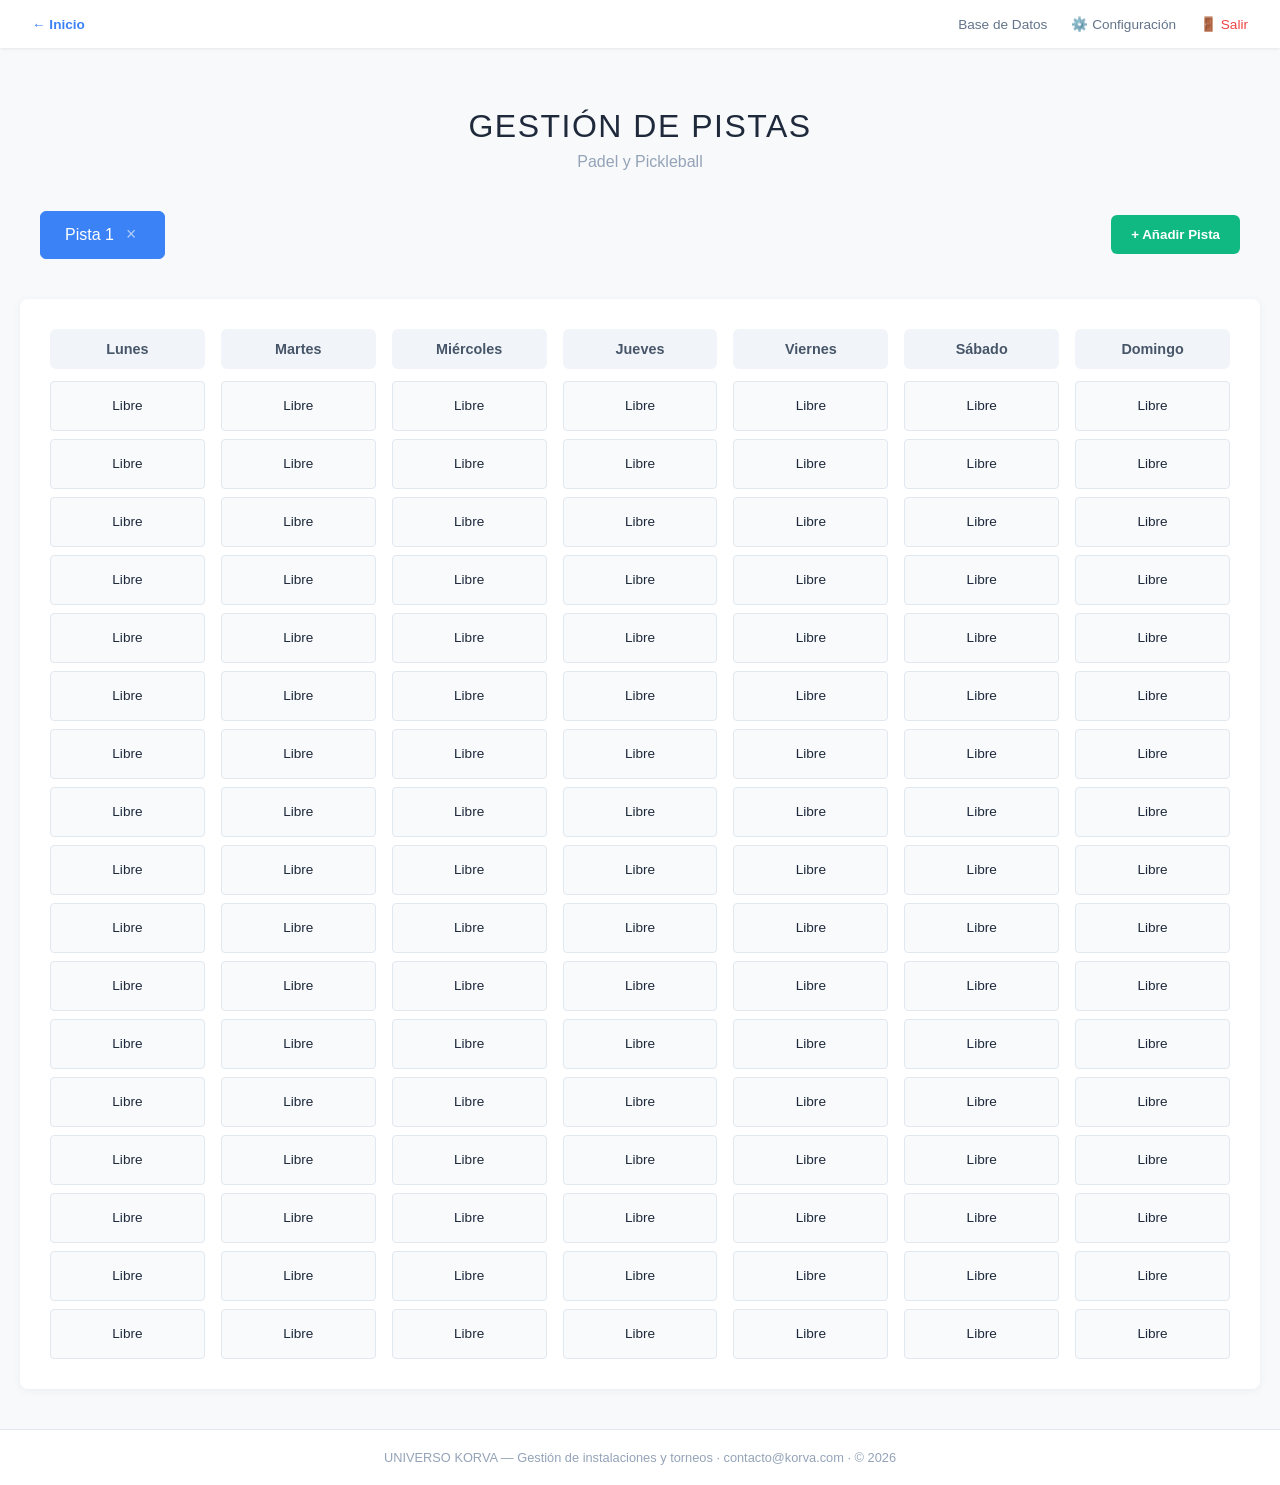
==== pistas.html @ b7908604 "Sistema completo de gestión de pistas con tabs y modales" ====
<!DOCTYPE html>
<html lang="es">
<head>
    <meta charset="UTF-8">
    <meta name="viewport" content="width=device-width, initial-scale=1.0">
    <title>Gestión de Pistas - KORVA</title>
    <link rel="stylesheet" href="style.css">
</head>
<body>

    <!-- NAVBAR COMÚN -->
    <nav class="navbar">
        <div class="nav-left">
            <a href="index.html" class="nav-link home">← Inicio</a>
        </div>
        <div class="nav-right">
            <a href="#" class="nav-link">Base de Datos</a>
            <a href="#" class="nav-link">⚙️ Configuración</a>
            <a href="#" class="nav-link logout">🚪 Salir</a>
        </div>
    </nav>

    <!-- CONTENIDO DE PISTAS -->
    <main class="main-content pistas-page">
        
        <div class="page-header">
            <h1>GESTIÓN DE PISTAS</h1>
            <p>Padel y Pickleball</p>
        </div>

        <!-- TABS DE PISTAS -->
        <div class="tabs-container">
            <div class="tabs-list" id="tabsList">
                <!-- Las tabs se generan dinámicamente -->
            </div>
            <button class="btn-add-court" onclick="openAddCourtModal()">+ Añadir Pista</button>
        </div>

        <!-- CALENDARIO SEMANAL -->
        <div class="weekly-schedule" id="weeklySchedule">
            <!-- Se genera dinámicamente -->
        </div>

    </main>

    <!-- MODAL AÑADIR PISTA -->
    <div class="modal-overlay" id="addCourtModal">
        <div class="modal">
            <h2>Nueva Pista</h2>
            <div class="modal-body">
                <label for="courtName">Nombre de la pista</label>
                <input type="text" id="courtName" placeholder="Ej: Pista Central" autofocus>
            </div>
            <div class="modal-actions">
                <button class="btn btn-secondary" onclick="closeAddCourtModal()">Cancelar</button>
                <button class="btn btn-primary" onclick="createCourt()">Crear</button>
            </div>
        </div>
    </div>

    <!-- MODAL ACTIVIDAD -->
    <div class="modal-overlay" id="activityModal">
        <div class="modal">
            <h2>Asignar Actividad</h2>
            <div class="modal-body">
                <div class="form-group">
                    <label>Día y Hora</label>
                    <p id="activityDateTime" class="info-text"></p>
                </div>
                <div class="form-group">
                    <label>Tipo</label>
                    <select id="activityType">
                        <option value="Partido">Partido</option>
                        <option value="Entrenamiento">Entrenamiento</option>
                        <option value="Clase">Clase</option>
                        <option value="Reservado">Reservado</option>
                    </select>
                </div>
                <div class="form-group">
                    <label>Descripción</label>
                    <input type="text" id="activityDesc" placeholder="Ej: Juan vs María">
                </div>
            </div>
            <div class="modal-actions">
                <button class="btn btn-secondary" onclick="closeActivityModal()">Cancelar</button>
                <button class="btn btn-primary" onclick="saveActivity()">Guardar</button>
            </div>
        </div>
    </div>

    <!-- MODAL CONFIRMAR ELIMINAR -->
    <div class="modal-overlay" id="deleteModal">
        <div class="modal">
            <h2>Eliminar Pista</h2>
            <div class="modal-body">
                <p>¿Estás seguro de que quieres eliminar <strong id="deleteCourtName"></strong>?</p>
                <p class="warning">Esta acción no se puede deshacer.</p>
            </div>
            <div class="modal-actions">
                <button class="btn btn-secondary" onclick="closeDeleteModal()">Cancelar</button>
                <button class="btn btn-danger" onclick="confirmDeleteCourt()">Eliminar</button>
            </div>
        </div>
    </div>

    <!-- FOOTER COMÚN -->
    <footer>
        <p>UNIVERSO KORVA — Gestión de instalaciones y torneos · contacto@korva.com · © 2026</p>
    </footer>

    <script src="script.js"></script>
</body>
</html>
---- style.css ----
* {
    margin: 0;
    padding: 0;
    box-sizing: border-box;
}

body {
    font-family: 'Segoe UI', Tahoma, Geneva, Verdana, sans-serif;
    background-color: #f8f9fa;
    color: #1e293b;
    min-height: 100vh;
    display: flex;
    flex-direction: column;
}

/* NAVBAR */
.navbar {
    background-color: #ffffff;
    padding: 1rem 2rem;
    box-shadow: 0 1px 3px rgba(0,0,0,0.08);
    display: flex;
    justify-content: space-between;
    align-items: center;
    position: sticky;
    top: 0;
    z-index: 100;
}

.nav-left, .nav-right {
    display: flex;
    gap: 24px;
    align-items: center;
}

.nav-link {
    text-decoration: none;
    color: #64748b;
    font-size: 0.85rem;
    font-weight: 500;
    transition: color 0.2s;
}

.nav-link:hover {
    color: #0f172a;
}

.nav-link.home {
    color: #3b82f6;
    font-weight: 600;
}

.nav-link.logout {
    color: #ef4444;
}

.nav-link.logout:hover {
    color: #b91c1c;
}

/* CONTENIDO PRINCIPAL */
.main-content {
    flex: 1;
    padding: 60px 20px 40px;
    max-width: 1400px;
    margin: 0 auto;
    width: 100%;
}

.brand-section {
    text-align: center;
    margin-bottom: 60px;
}

.brand-section h1 {
    font-size: 2.5rem;
    font-weight: 300;
    color: #1e293b;
    letter-spacing: 2px;
    text-transform: uppercase;
}

.brand-section .subtitle {
    color: #94a3b8;
    font-size: 0.95rem;
    margin-top: 8px;
    font-weight: 300;
}

/* TARJETAS */
.cards-container {
    display: flex;
    gap: 24px;
    justify-content: center;
    flex-wrap: wrap;
    max-width: 1200px;
    margin: 0 auto;
}

.card {
    background: white;
    border: 1px solid #e2e8f0;
    border-radius: 4px;
    padding: 40px 30px;
    width: 200px;
    text-align: center;
    cursor: pointer;
    transition: all 0.3s ease;
    display: flex;
    flex-direction: column;
    align-items: center;
    text-decoration: none;
    color: inherit;
}

.card:hover {
    transform: translateY(-4px);
    box-shadow: 0 8px 24px rgba(0,0,0,0.08);
    border-color: #cbd5e1;
}

.card h3 {
    font-size: 1rem;
    font-weight: 600;
    color: #1e293b;
    letter-spacing: 1.5px;
    text-transform: uppercase;
    margin-bottom: 12px;
}

.card-line {
    width: 40px;
    height: 1px;
    background-color: #cbd5e1;
    margin-bottom: 16px;
}

.card.premium .card-line.premium-line {
    background-color: #d97706;
    width: 50px;
    height: 2px;
}

.badge {
    background: #d97706;
    color: white;
    font-size: 0.65rem;
    padding: 3px 8px;
    border-radius: 3px;
    letter-spacing: 0.5px;
    margin-bottom: 12px;
    font-weight: 600;
}

.card-desc {
    font-size: 0.8rem;
    color: #94a3b8;
    font-weight: 300;
    line-height: 1.4;
}

.card.premium {
    border: 1px solid #fcd34d;
    background: #fffbeb;
}

.card.premium h3 {
    color: #92400e;
}

/* FOOTER */
footer {
    text-align: center;
    padding: 20px;
    font-size: 0.8rem;
    color: #94a3b8;
    border-top: 1px solid #e2e8f0;
    background: white;
    margin-top: auto;
}

/* ==================== */
/* PÁGINA DE PISTAS     */
/* ==================== */

.pistas-page .page-header {
    text-align: center;
    margin-bottom: 40px;
}

.pistas-page .page-header h1 {
    font-size: 2rem;
    font-weight: 300;
    letter-spacing: 1.5px;
    color: #1e293b;
}

.pistas-page .page-header p {
    color: #94a3b8;
    margin-top: 8px;
}

/* TABS */
.tabs-container {
    display: flex;
    align-items: center;
    gap: 12px;
    margin-bottom: 40px;
    padding: 0 20px;
    overflow-x: auto;
}

.tabs-list {
    display: flex;
    gap: 8px;
    flex: 1;
}

.tab {
    padding: 12px 24px;
    background: white;
    border: 1px solid #e2e8f0;
    border-radius: 6px;
    cursor: pointer;
    font-weight: 500;
    transition: all 0.2s;
    display: flex;
    align-items: center;
    gap: 8px;
    white-space: nowrap;
}

.tab:hover {
    background: #f1f5f9;
}

.tab.active {
    background: #3b82f6;
    color: white;
    border-color: #3b82f6;
}

.tab-delete {
    opacity: 0.6;
    cursor: pointer;
    font-size: 1.1rem;
    line-height: 1;
    padding: 2px 4px;
    border-radius: 3px;
    transition: all 0.2s;
}

.tab-delete:hover {
    opacity: 1;
    background: rgba(239, 68, 68, 0.2);
}

.tab.active .tab-delete:hover {
    background: rgba(255, 255, 255, 0.3);
}

.btn-add-court {
    padding: 12px 20px;
    background: #10b981;
    color: white;
    border: none;
    border-radius: 6px;
    font-weight: 600;
    cursor: pointer;
    transition: all 0.2s;
    white-space: nowrap;
}

.btn-add-court:hover {
    background: #059669;
    transform: translateY(-2px);
}

/* CALENDARIO SEMANAL */
.weekly-schedule {
    background: white;
    border-radius: 8px;
    padding: 30px;
    box-shadow: 0 2px 8px rgba(0,0,0,0.05);
}

.week-grid {
    display: grid;
    grid-template-columns: repeat(7, 1fr);
    gap: 16px;
}

.day-column {
    display: flex;
    flex-direction: column;
}

.day-header {
    text-align: center;
    padding: 12px;
    background: #f1f5f9;
    border-radius: 6px;
    font-weight: 600;
    color: #475569;
    margin-bottom: 12px;
    font-size: 0.9rem;
}

.time-slots {
    display: flex;
    flex-direction: column;
    gap: 8px;
}

.time-slot {
    padding: 10px;
    background: #f8fafc;
    border: 1px solid #e2e8f0;
    border-radius: 4px;
    cursor: pointer;
    transition: all 0.2s;
    text-align: center;
    min-height: 50px;
    display: flex;
    align-items: center;
    justify-content: center;
    font-size: 0.85rem;
}

.time-slot:hover {
    background: #e0f2fe;
    border-color: #3b82f6;
}

.time-slot.occupied {
    background: #dbeafe;
    border-color: #3b82f6;
    font-weight: 500;
}

.time-slot .time-label {
    font-weight: 600;
    color: #64748b;
    margin-right: 8px;
}

/* MODALES */
.modal-overlay {
    position: fixed;
    top: 0;
    left: 0;
    right: 0;
    bottom: 0;
    background: rgba(0, 0, 0, 0.5);
    display: flex;
    align-items: center;
    justify-content: center;
    z-index: 1000;
    opacity: 0;
    visibility: hidden;
    transition: all 0.3s;
}

.modal-overlay.active {
    opacity: 1;
    visibility: visible;
}

.modal {
    background: white;
    border-radius: 12px;
    padding: 32px;
    width: 90%;
    max-width: 450px;
    box-shadow: 0 20px 60px rgba(0,0,0,0.3);
    transform: scale(0.95);
    transition: transform 0.3s;
}

.modal-overlay.active .modal {
    transform: scale(1);
}

.modal h2 {
    font-size: 1.5rem;
    font-weight: 600;
    margin-bottom: 24px;
    color: #1e293b;
}

.modal-body {
    margin-bottom: 24px;
}

.modal-body label {
    display: block;
    margin-bottom: 8px;
    font-weight: 500;
    color: #475569;
}

.modal-body input,
.modal-body select {
    width: 100%;
    padding: 12px;
    border: 2px solid #e2e8f0;
    border-radius: 6px;
    font-size: 1rem;
    transition: border-color 0.2s;
}

.modal-body input:focus,
.modal-body select:focus {
    outline: none;
    border-color: #3b82f6;
}

.modal-body .info-text {
    background: #f1f5f9;
    padding: 12px;
    border-radius: 6px;
    color: #475569;
    font-weight: 500;
}

.modal-body .form-group {
    margin-bottom: 16px;
}

.modal-body .warning {
    color: #ef4444;
    font-size: 0.9rem;
    margin-top: 12px;
}

.modal-actions {
    display: flex;
    gap: 12px;
    justify-content: flex-end;
}

.btn {
    padding: 12px 24px;
    border: none;
    border-radius: 6px;
    font-size: 1rem;
    font-weight: 600;
    cursor: pointer;
    transition: all 0.2s;
}

.btn-primary {
    background: #3b82f6;
    color: white;
}

.btn-primary:hover {
    background: #2563eb;
}

.btn-secondary {
    background: #e2e8f0;
    color: #475569;
}

.btn-secondary:hover {
    background: #cbd5e1;
}

.btn-danger {
    background: #ef4444;
    color: white;
}

.btn-danger:hover {
    background: #dc2626;
}

/* Responsive */
@media (max-width: 1024px) {
    .week-grid {
        grid-template-columns: repeat(3, 1fr);
    }
}

@media (max-width: 640px) {
    .week-grid {
        grid-template-columns: 1fr;
    }
    
    .tabs-container {
        flex-direction: column;
        align-items: stretch;
    }
    
    .tabs-list {
        overflow-x: auto;
    }
}
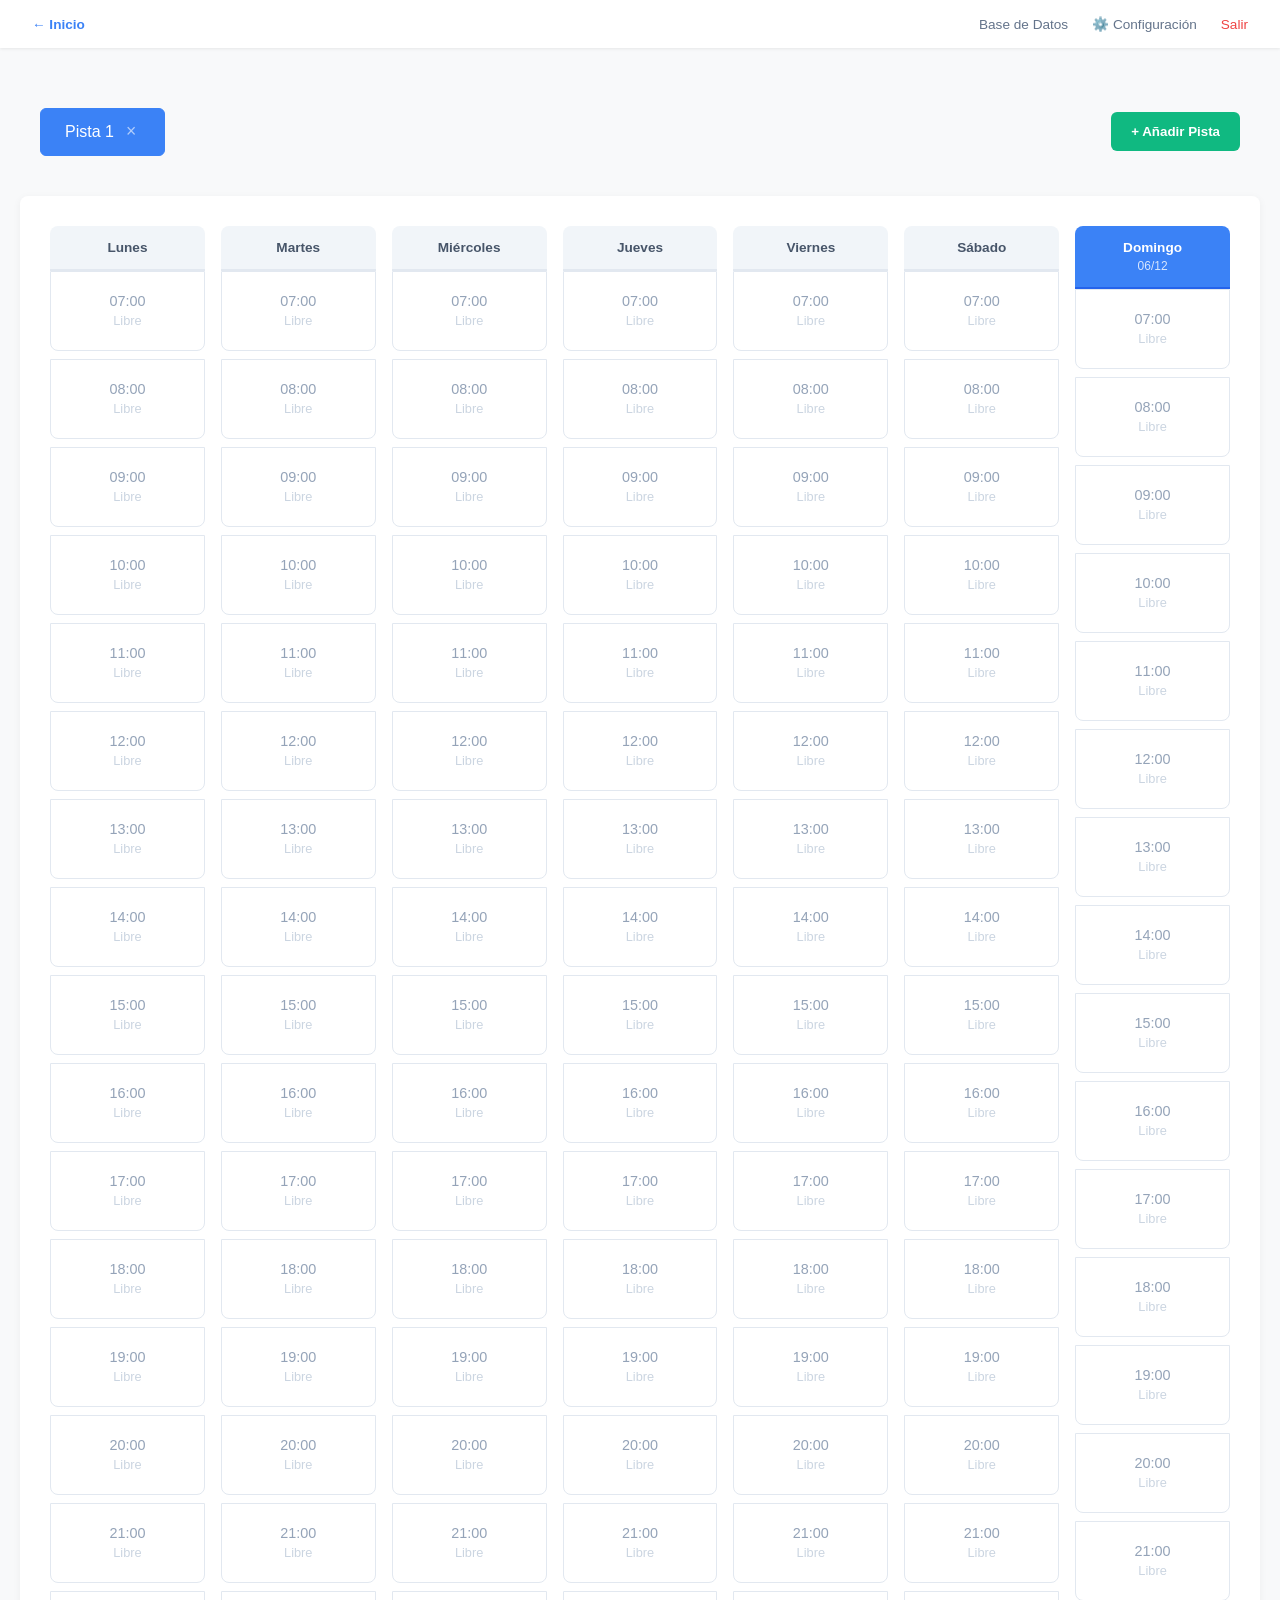
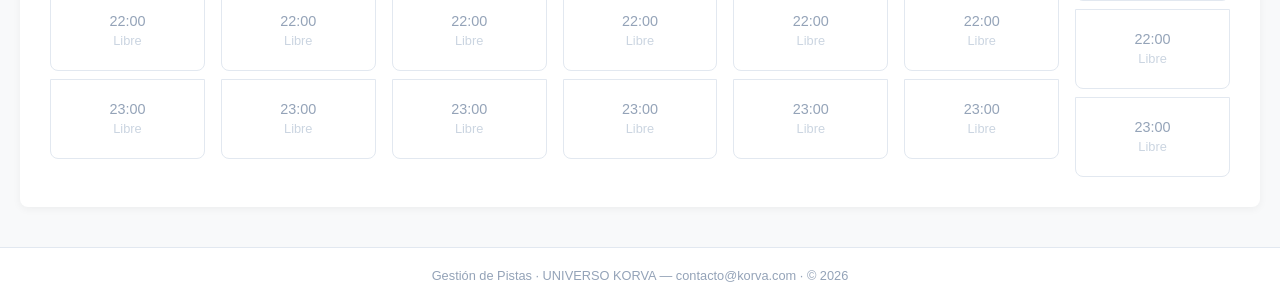
==== commit b5f6d31e: "CSS actualizado con día destacado y tarjetas mejoradas" ====
--- a/pistas.html
+++ b/pistas.html
@@ -16,18 +16,13 @@
         <div class="nav-right">
             <a href="#" class="nav-link">Base de Datos</a>
             <a href="#" class="nav-link">⚙️ Configuración</a>
-            <a href="#" class="nav-link logout">🚪 Salir</a>
+            <a href="#" class="nav-link logout"> Salir</a>
         </div>
     </nav>
 
     <!-- CONTENIDO DE PISTAS -->
     <main class="main-content pistas-page">
         
-        <div class="page-header">
-            <h1>GESTIÓN DE PISTAS</h1>
-            <p>Padel y Pickleball</p>
-        </div>
-
         <!-- TABS DE PISTAS -->
         <div class="tabs-container">
             <div class="tabs-list" id="tabsList">
@@ -64,8 +59,8 @@
             <h2>Asignar Actividad</h2>
             <div class="modal-body">
                 <div class="form-group">
-                    <label>Día y Hora</label>
-                    <p id="activityDateTime" class="info-text"></p>
+                    <label>Hora</label>
+                    <input type="time" id="activityTime" value="07:00">
                 </div>
                 <div class="form-group">
                     <label>Tipo</label>
@@ -74,6 +69,7 @@
                         <option value="Entrenamiento">Entrenamiento</option>
                         <option value="Clase">Clase</option>
                         <option value="Reservado">Reservado</option>
+                        <option value="Mantenimiento">Mantenimiento</option>
                     </select>
                 </div>
                 <div class="form-group">
@@ -83,6 +79,7 @@
             </div>
             <div class="modal-actions">
                 <button class="btn btn-secondary" onclick="closeActivityModal()">Cancelar</button>
+                <button class="btn btn-danger" onclick="clearSlot()" style="margin-right: auto;">Limpiar</button>
                 <button class="btn btn-primary" onclick="saveActivity()">Guardar</button>
             </div>
         </div>
@@ -105,7 +102,7 @@
 
     <!-- FOOTER COMÚN -->
     <footer>
-        <p>UNIVERSO KORVA — Gestión de instalaciones y torneos · contacto@korva.com · © 2026</p>
+        <p>Gestión de Pistas · UNIVERSO KORVA — contacto@korva.com · © 2026</p>
     </footer>
 
     <script src="script.js"></script>
--- a/style.css
+++ b/style.css
@@ -296,13 +296,27 @@
 
 .day-header {
     text-align: center;
-    padding: 12px;
+    padding: 14px;
     background: #f1f5f9;
-    border-radius: 6px;
+    border-radius: 8px 8px 0 0;
     font-weight: 600;
     color: #475569;
-    margin-bottom: 12px;
-    font-size: 0.9rem;
+    font-size: 0.85rem;
+    border-bottom: 2px solid #e2e8f0;
+}
+
+.day-header.today {
+    background: #3b82f6;
+    color: white;
+    border-bottom-color: #2563eb;
+}
+
+.day-header .date {
+    display: block;
+    font-size: 0.75rem;
+    opacity: 0.8;
+    margin-top: 4px;
+    font-weight: 400;
 }
 
 .time-slots {
@@ -312,35 +326,60 @@
 }
 
 .time-slot {
-    padding: 10px;
-    background: #f8fafc;
+    padding: 12px 8px;
+    background: #ffffff;
     border: 1px solid #e2e8f0;
-    border-radius: 4px;
+    border-radius: 0 0 8px 8px;
     cursor: pointer;
     transition: all 0.2s;
     text-align: center;
-    min-height: 50px;
-    display: flex;
+    min-height: 80px;
+    display: flex;
+    flex-direction: column;
     align-items: center;
     justify-content: center;
-    font-size: 0.85rem;
+    gap: 4px;
 }
 
 .time-slot:hover {
-    background: #e0f2fe;
+    background: #f0f9ff;
     border-color: #3b82f6;
+    transform: translateY(-2px);
+    box-shadow: 0 4px 12px rgba(59, 130, 246, 0.15);
 }
 
 .time-slot.occupied {
-    background: #dbeafe;
+    background: #eff6ff;
     border-color: #3b82f6;
-    font-weight: 500;
-}
-
-.time-slot .time-label {
-    font-weight: 600;
+    border-left: 3px solid #3b82f6;
+}
+
+.time-slot .slot-time {
+    font-weight: 700;
+    color: #1e293b;
+    font-size: 0.9rem;
+}
+
+.time-slot .slot-type {
+    font-size: 0.75rem;
+    color: #3b82f6;
+    font-weight: 600;
+    text-transform: uppercase;
+    letter-spacing: 0.5px;
+}
+
+.time-slot .slot-desc {
+    font-size: 0.75rem;
     color: #64748b;
-    margin-right: 8px;
+    max-width: 100%;
+    overflow: hidden;
+    text-overflow: ellipsis;
+    white-space: nowrap;
+}
+
+.time-slot.empty .slot-time {
+    color: #94a3b8;
+    font-weight: 400;
 }
 
 /* MODALES */
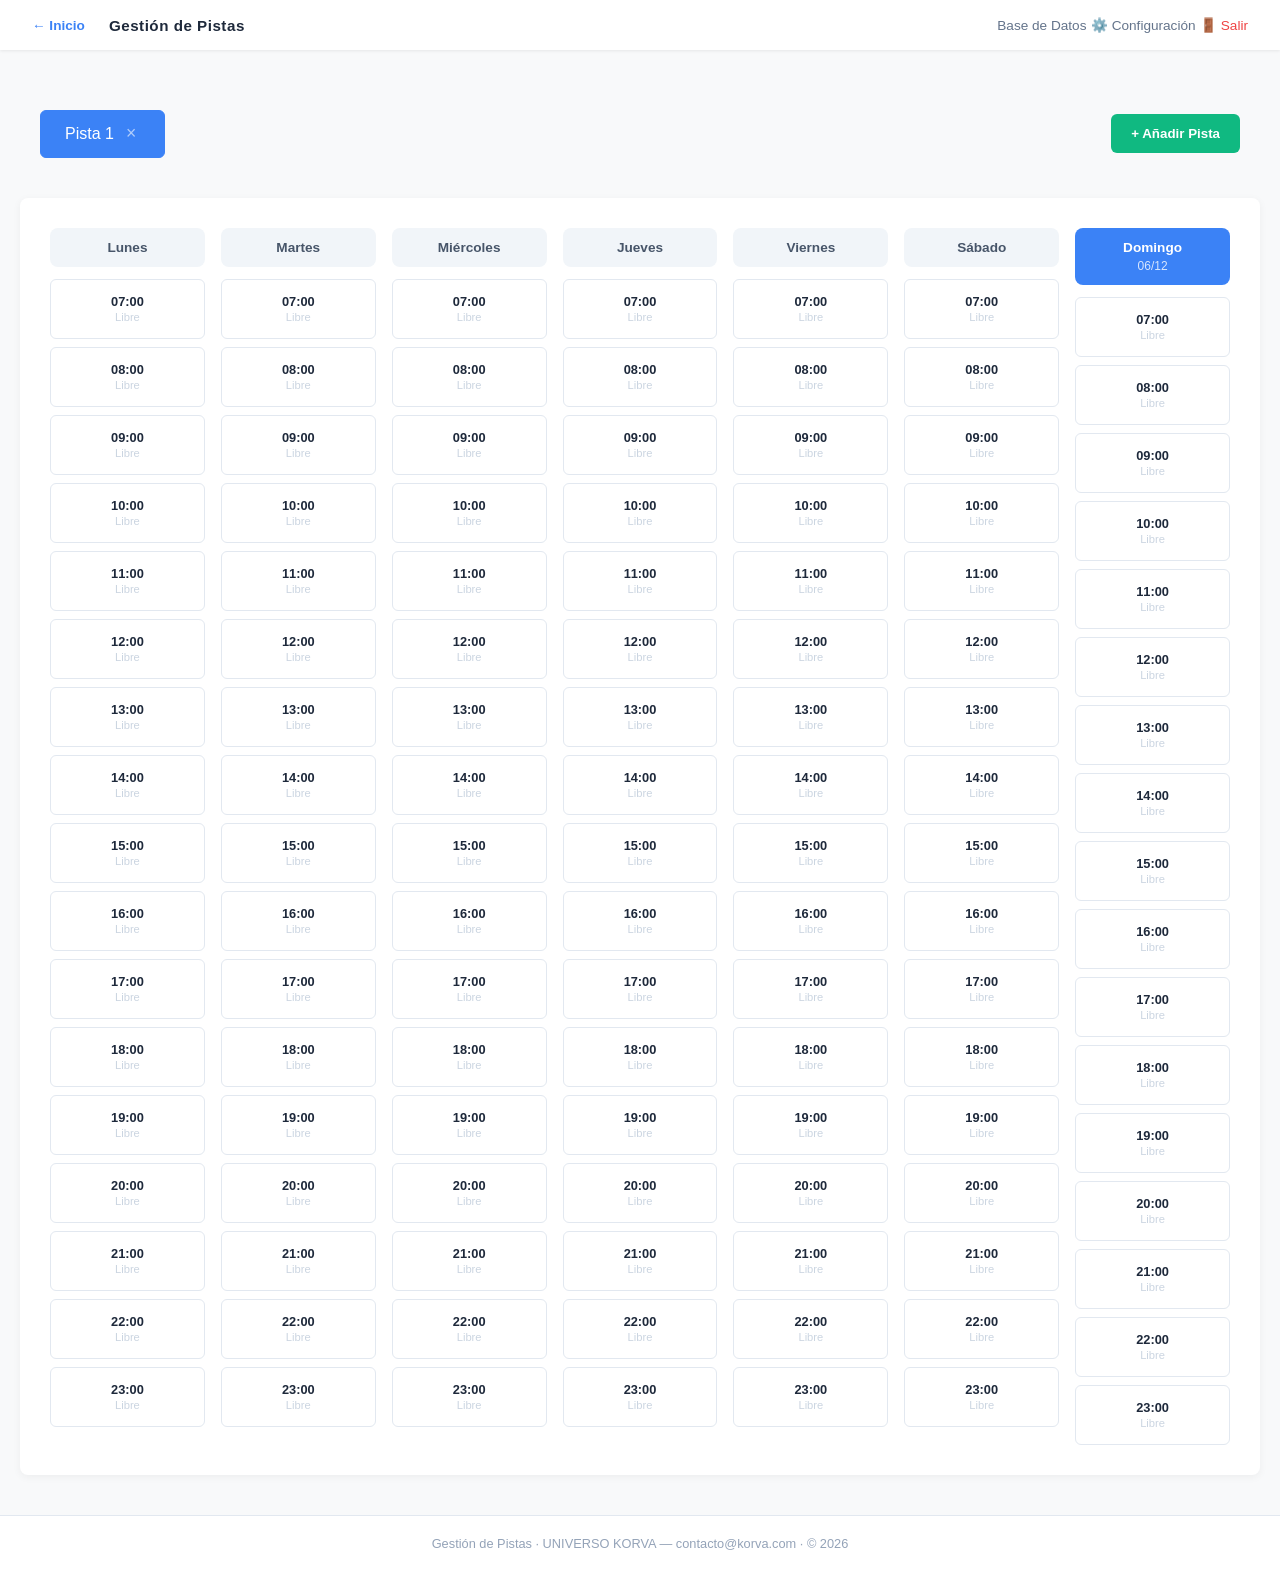
==== commit 10aea7e6: "CSS completo con navbar y tarjetas compactas" ====
--- a/pistas.html
+++ b/pistas.html
@@ -12,11 +12,12 @@
     <nav class="navbar">
         <div class="nav-left">
             <a href="index.html" class="nav-link home">← Inicio</a>
+            <span class="nav-title">Gestión de Pistas</span>
         </div>
         <div class="nav-right">
             <a href="#" class="nav-link">Base de Datos</a>
             <a href="#" class="nav-link">⚙️ Configuración</a>
-            <a href="#" class="nav-link logout"> Salir</a>
+            <a href="#" class="nav-link logout">🚪 Salir</a>
         </div>
     </nav>
 
@@ -25,16 +26,12 @@
         
         <!-- TABS DE PISTAS -->
         <div class="tabs-container">
-            <div class="tabs-list" id="tabsList">
-                <!-- Las tabs se generan dinámicamente -->
-            </div>
+            <div class="tabs-list" id="tabsList"></div>
             <button class="btn-add-court" onclick="openAddCourtModal()">+ Añadir Pista</button>
         </div>
 
         <!-- CALENDARIO SEMANAL -->
-        <div class="weekly-schedule" id="weeklySchedule">
-            <!-- Se genera dinámicamente -->
-        </div>
+        <div class="weekly-schedule" id="weeklySchedule"></div>
 
     </main>
 
@@ -55,12 +52,22 @@
 
     <!-- MODAL ACTIVIDAD -->
     <div class="modal-overlay" id="activityModal">
-        <div class="modal">
+        <div class="modal modal-large">
             <h2>Asignar Actividad</h2>
             <div class="modal-body">
-                <div class="form-group">
-                    <label>Hora</label>
-                    <input type="time" id="activityTime" value="07:00">
+                <div class="form-row">
+                    <div class="form-group">
+                        <label>Día</label>
+                        <input type="text" id="activityDay" readonly>
+                    </div>
+                    <div class="form-group">
+                        <label>Hora Inicio</label>
+                        <input type="time" id="activityTimeStart" value="07:00">
+                    </div>
+                    <div class="form-group">
+                        <label>Hora Fin</label>
+                        <input type="time" id="activityTimeEnd" value="08:00">
+                    </div>
                 </div>
                 <div class="form-group">
                     <label>Tipo</label>
@@ -78,8 +85,8 @@
                 </div>
             </div>
             <div class="modal-actions">
+                <button class="btn btn-danger" onclick="clearSlot()" style="margin-right: auto;">Limpiar</button>
                 <button class="btn btn-secondary" onclick="closeActivityModal()">Cancelar</button>
-                <button class="btn btn-danger" onclick="clearSlot()" style="margin-right: auto;">Limpiar</button>
                 <button class="btn btn-primary" onclick="saveActivity()">Guardar</button>
             </div>
         </div>
--- a/style.css
+++ b/style.css
@@ -26,10 +26,17 @@
     z-index: 100;
 }
 
-.nav-left, .nav-right {
+.nav-left {
     display: flex;
     gap: 24px;
     align-items: center;
+}
+
+.nav-title {
+    font-weight: 600;
+    color: #1e293b;
+    font-size: 0.95rem;
+    letter-spacing: 0.5px;
 }
 
 .nav-link {
@@ -292,23 +299,23 @@
 .day-column {
     display: flex;
     flex-direction: column;
+    position: relative;
 }
 
 .day-header {
     text-align: center;
-    padding: 14px;
+    padding: 12px;
     background: #f1f5f9;
-    border-radius: 8px 8px 0 0;
+    border-radius: 8px;
     font-weight: 600;
     color: #475569;
     font-size: 0.85rem;
-    border-bottom: 2px solid #e2e8f0;
+    margin-bottom: 12px;
 }
 
 .day-header.today {
     background: #3b82f6;
     color: white;
-    border-bottom-color: #2563eb;
 }
 
 .day-header .date {
@@ -326,26 +333,25 @@
 }
 
 .time-slot {
-    padding: 12px 8px;
+    padding: 8px 6px;
     background: #ffffff;
     border: 1px solid #e2e8f0;
-    border-radius: 0 0 8px 8px;
+    border-radius: 6px;
     cursor: pointer;
     transition: all 0.2s;
     text-align: center;
-    min-height: 80px;
+    min-height: 60px;
     display: flex;
     flex-direction: column;
     align-items: center;
     justify-content: center;
-    gap: 4px;
+    gap: 2px;
 }
 
 .time-slot:hover {
     background: #f0f9ff;
     border-color: #3b82f6;
-    transform: translateY(-2px);
-    box-shadow: 0 4px 12px rgba(59, 130, 246, 0.15);
+    transform: translateY(-1px);
 }
 
 .time-slot.occupied {
@@ -355,21 +361,20 @@
 }
 
 .time-slot .slot-time {
-    font-weight: 700;
-    color: #1e293b;
-    font-size: 0.9rem;
+    font-weight: 600;
+    color: #1e293b;
+    font-size: 0.8rem;
 }
 
 .time-slot .slot-type {
-    font-size: 0.75rem;
+    font-size: 0.7rem;
     color: #3b82f6;
     font-weight: 600;
     text-transform: uppercase;
-    letter-spacing: 0.5px;
 }
 
 .time-slot .slot-desc {
-    font-size: 0.75rem;
+    font-size: 0.65rem;
     color: #64748b;
     max-width: 100%;
     overflow: hidden;
@@ -377,9 +382,30 @@
     white-space: nowrap;
 }
 
-.time-slot.empty .slot-time {
-    color: #94a3b8;
-    font-weight: 400;
+.time-slot.blocked {
+    background: #f1f5f9;
+    border-color: #cbd5e1;
+    cursor: not-allowed;
+    opacity: 0.6;
+}
+
+.day-column.blocked .time-slots {
+    opacity: 0.5;
+    pointer-events: none;
+}
+
+.day-column.blocked::after {
+    content: "Día completo";
+    position: absolute;
+    top: 50%;
+    left: 50%;
+    transform: translate(-50%, -50%);
+    background: rgba(0,0,0,0.8);
+    color: white;
+    padding: 8px 16px;
+    border-radius: 6px;
+    font-weight: 600;
+    z-index: 10;
 }
 
 /* MODALES */
@@ -415,6 +441,10 @@
     transition: transform 0.3s;
 }
 
+.modal-large {
+    max-width: 600px;
+}
+
 .modal-overlay.active .modal {
     transform: scale(1);
 }
@@ -453,14 +483,6 @@
     border-color: #3b82f6;
 }
 
-.modal-body .info-text {
-    background: #f1f5f9;
-    padding: 12px;
-    border-radius: 6px;
-    color: #475569;
-    font-weight: 500;
-}
-
 .modal-body .form-group {
     margin-bottom: 16px;
 }
@@ -469,6 +491,13 @@
     color: #ef4444;
     font-size: 0.9rem;
     margin-top: 12px;
+}
+
+.form-row {
+    display: grid;
+    grid-template-columns: 1fr 1fr 1fr;
+    gap: 12px;
+    margin-bottom: 16px;
 }
 
 .modal-actions {
@@ -534,4 +563,8 @@
     .tabs-list {
         overflow-x: auto;
     }
+    
+    .form-row {
+        grid-template-columns: 1fr;
+    }
 }
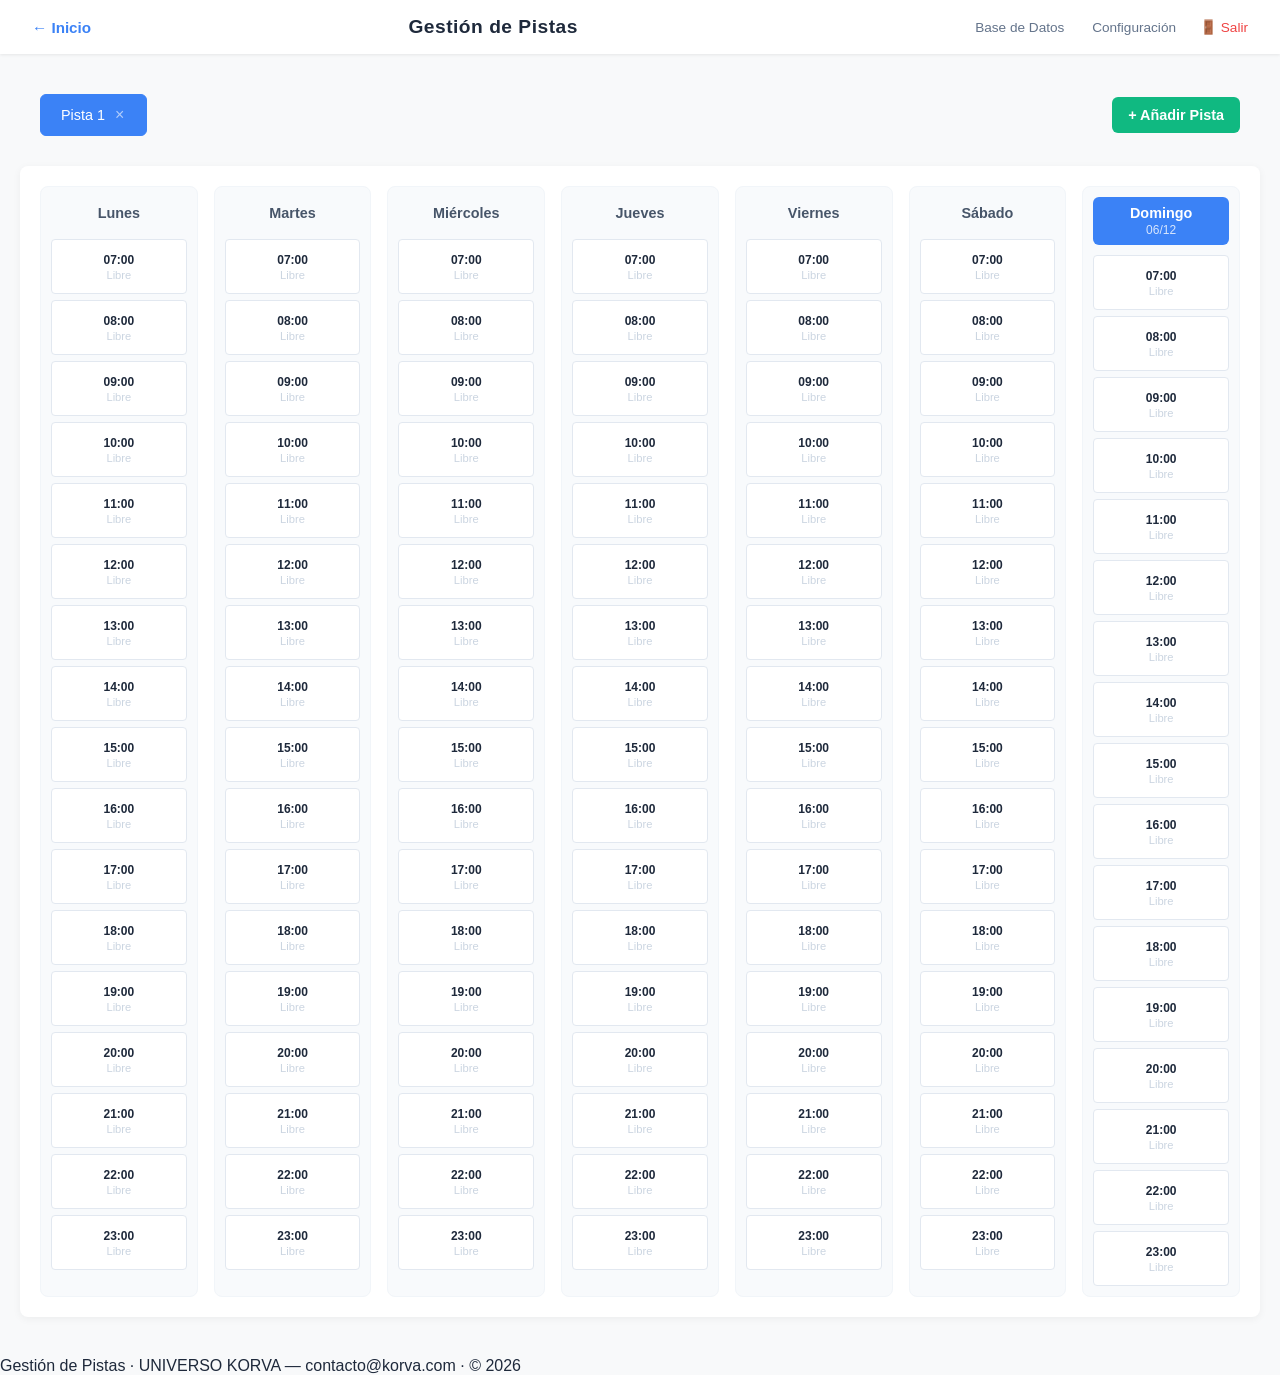
==== commit 71257905: "Correcciones finales: UI limpia, confirmación al borrar, sin alerts" ====
--- a/pistas.html
+++ b/pistas.html
@@ -11,12 +11,12 @@
     <!-- NAVBAR COMÚN -->
     <nav class="navbar">
         <div class="nav-left">
-            <a href="index.html" class="nav-link home">← Inicio</a>
+            <a href="index.html" class="nav-home-link">← Inicio</a>
             <span class="nav-title">Gestión de Pistas</span>
         </div>
         <div class="nav-right">
             <a href="#" class="nav-link">Base de Datos</a>
-            <a href="#" class="nav-link">⚙️ Configuración</a>
+            <a href="#" class="nav-link">️ Configuración</a>
             <a href="#" class="nav-link logout">🚪 Salir</a>
         </div>
     </nav>
--- a/style.css
+++ b/style.css
@@ -28,15 +28,32 @@
 
 .nav-left {
     display: flex;
+    align-items: center;
+    flex-grow: 1; /* Ocupa el espacio para poder centrar */
+}
+
+.nav-home-link {
+    text-decoration: none;
+    color: #3b82f6;
+    font-weight: 600;
+    font-size: 0.95rem;
+    margin-right: 20px;
+}
+
+.nav-title {
+    font-weight: 700;
+    color: #1e293b;
+    font-size: 1.2rem; /* Más grande como pediste */
+    letter-spacing: 0.5px;
+    flex-grow: 1; /* Empuja el contenido hacia el centro */
+    text-align: center;
+    margin-right: 100px; /* Compensa visualmente si es necesario */
+}
+
+.nav-right {
+    display: flex;
     gap: 24px;
     align-items: center;
-}
-
-.nav-title {
-    font-weight: 600;
-    color: #1e293b;
-    font-size: 0.95rem;
-    letter-spacing: 0.5px;
 }
 
 .nav-link {
@@ -51,11 +68,6 @@
     color: #0f172a;
 }
 
-.nav-link.home {
-    color: #3b82f6;
-    font-weight: 600;
-}
-
 .nav-link.logout {
     color: #ef4444;
 }
@@ -67,151 +79,18 @@
 /* CONTENIDO PRINCIPAL */
 .main-content {
     flex: 1;
-    padding: 60px 20px 40px;
+    padding: 40px 20px;
     max-width: 1400px;
     margin: 0 auto;
     width: 100%;
 }
 
-.brand-section {
-    text-align: center;
-    margin-bottom: 60px;
-}
-
-.brand-section h1 {
-    font-size: 2.5rem;
-    font-weight: 300;
-    color: #1e293b;
-    letter-spacing: 2px;
-    text-transform: uppercase;
-}
-
-.brand-section .subtitle {
-    color: #94a3b8;
-    font-size: 0.95rem;
-    margin-top: 8px;
-    font-weight: 300;
-}
-
-/* TARJETAS */
-.cards-container {
-    display: flex;
-    gap: 24px;
-    justify-content: center;
-    flex-wrap: wrap;
-    max-width: 1200px;
-    margin: 0 auto;
-}
-
-.card {
-    background: white;
-    border: 1px solid #e2e8f0;
-    border-radius: 4px;
-    padding: 40px 30px;
-    width: 200px;
-    text-align: center;
-    cursor: pointer;
-    transition: all 0.3s ease;
-    display: flex;
-    flex-direction: column;
-    align-items: center;
-    text-decoration: none;
-    color: inherit;
-}
-
-.card:hover {
-    transform: translateY(-4px);
-    box-shadow: 0 8px 24px rgba(0,0,0,0.08);
-    border-color: #cbd5e1;
-}
-
-.card h3 {
-    font-size: 1rem;
-    font-weight: 600;
-    color: #1e293b;
-    letter-spacing: 1.5px;
-    text-transform: uppercase;
-    margin-bottom: 12px;
-}
-
-.card-line {
-    width: 40px;
-    height: 1px;
-    background-color: #cbd5e1;
-    margin-bottom: 16px;
-}
-
-.card.premium .card-line.premium-line {
-    background-color: #d97706;
-    width: 50px;
-    height: 2px;
-}
-
-.badge {
-    background: #d97706;
-    color: white;
-    font-size: 0.65rem;
-    padding: 3px 8px;
-    border-radius: 3px;
-    letter-spacing: 0.5px;
-    margin-bottom: 12px;
-    font-weight: 600;
-}
-
-.card-desc {
-    font-size: 0.8rem;
-    color: #94a3b8;
-    font-weight: 300;
-    line-height: 1.4;
-}
-
-.card.premium {
-    border: 1px solid #fcd34d;
-    background: #fffbeb;
-}
-
-.card.premium h3 {
-    color: #92400e;
-}
-
-/* FOOTER */
-footer {
-    text-align: center;
-    padding: 20px;
-    font-size: 0.8rem;
-    color: #94a3b8;
-    border-top: 1px solid #e2e8f0;
-    background: white;
-    margin-top: auto;
-}
-
-/* ==================== */
-/* PÁGINA DE PISTAS     */
-/* ==================== */
-
-.pistas-page .page-header {
-    text-align: center;
-    margin-bottom: 40px;
-}
-
-.pistas-page .page-header h1 {
-    font-size: 2rem;
-    font-weight: 300;
-    letter-spacing: 1.5px;
-    color: #1e293b;
-}
-
-.pistas-page .page-header p {
-    color: #94a3b8;
-    margin-top: 8px;
-}
-
 /* TABS */
 .tabs-container {
     display: flex;
     align-items: center;
     gap: 12px;
-    margin-bottom: 40px;
+    margin-bottom: 30px;
     padding: 0 20px;
     overflow-x: auto;
 }
@@ -223,7 +102,7 @@
 }
 
 .tab {
-    padding: 12px 24px;
+    padding: 10px 20px;
     background: white;
     border: 1px solid #e2e8f0;
     border-radius: 6px;
@@ -234,6 +113,7 @@
     align-items: center;
     gap: 8px;
     white-space: nowrap;
+    font-size: 0.9rem;
 }
 
 .tab:hover {
@@ -249,24 +129,20 @@
 .tab-delete {
     opacity: 0.6;
     cursor: pointer;
-    font-size: 1.1rem;
+    font-size: 1rem;
     line-height: 1;
-    padding: 2px 4px;
+    padding: 2px;
     border-radius: 3px;
     transition: all 0.2s;
 }
 
 .tab-delete:hover {
     opacity: 1;
-    background: rgba(239, 68, 68, 0.2);
-}
-
-.tab.active .tab-delete:hover {
     background: rgba(255, 255, 255, 0.3);
 }
 
 .btn-add-court {
-    padding: 12px 20px;
+    padding: 10px 16px;
     background: #10b981;
     color: white;
     border: none;
@@ -274,19 +150,18 @@
     font-weight: 600;
     cursor: pointer;
     transition: all 0.2s;
-    white-space: nowrap;
+    font-size: 0.9rem;
 }
 
 .btn-add-court:hover {
     background: #059669;
-    transform: translateY(-2px);
-}
-
-/* CALENDARIO SEMANAL */
+}
+
+/* CALENDARIO */
 .weekly-schedule {
     background: white;
     border-radius: 8px;
-    padding: 30px;
+    padding: 20px;
     box-shadow: 0 2px 8px rgba(0,0,0,0.05);
 }
 
@@ -300,58 +175,61 @@
     display: flex;
     flex-direction: column;
     position: relative;
+    background: #f8fafc; /* Fondo suave para toda la columna */
+    border-radius: 8px;
+    padding: 10px;
+    border: 1px solid #f1f5f9;
 }
 
 .day-header {
     text-align: center;
-    padding: 12px;
-    background: #f1f5f9;
-    border-radius: 8px;
+    padding: 8px;
+    border-radius: 6px;
     font-weight: 600;
     color: #475569;
-    font-size: 0.85rem;
-    margin-bottom: 12px;
+    font-size: 0.9rem;
+    margin-bottom: 10px; /* Espacio controlado */
 }
 
 .day-header.today {
     background: #3b82f6;
     color: white;
+    margin-bottom: 10px;
 }
 
 .day-header .date {
     display: block;
     font-size: 0.75rem;
     opacity: 0.8;
-    margin-top: 4px;
+    margin-top: 2px;
     font-weight: 400;
 }
 
 .time-slots {
     display: flex;
     flex-direction: column;
-    gap: 8px;
+    gap: 6px;
 }
 
 .time-slot {
-    padding: 8px 6px;
+    padding: 6px 4px;
     background: #ffffff;
     border: 1px solid #e2e8f0;
-    border-radius: 6px;
+    border-radius: 4px;
     cursor: pointer;
     transition: all 0.2s;
     text-align: center;
-    min-height: 60px;
     display: flex;
     flex-direction: column;
     align-items: center;
     justify-content: center;
     gap: 2px;
+    min-height: 55px;
 }
 
 .time-slot:hover {
     background: #f0f9ff;
     border-color: #3b82f6;
-    transform: translateY(-1px);
 }
 
 .time-slot.occupied {
@@ -363,23 +241,20 @@
 .time-slot .slot-time {
     font-weight: 600;
     color: #1e293b;
-    font-size: 0.8rem;
+    font-size: 0.75rem; /* Un punto más pequeño */
 }
 
 .time-slot .slot-type {
-    font-size: 0.7rem;
+    font-size: 0.65rem;
     color: #3b82f6;
     font-weight: 600;
-    text-transform: uppercase;
+    text-transform: lowercase; /* Forzar minúsculas */
 }
 
 .time-slot .slot-desc {
-    font-size: 0.65rem;
+    font-size: 0.75rem; /* 1px más grande que antes (0.65 -> 0.75) */
     color: #64748b;
-    max-width: 100%;
-    overflow: hidden;
-    text-overflow: ellipsis;
-    white-space: nowrap;
+    line-height: 1.2;
 }
 
 .time-slot.blocked {
@@ -387,25 +262,6 @@
     border-color: #cbd5e1;
     cursor: not-allowed;
     opacity: 0.6;
-}
-
-.day-column.blocked .time-slots {
-    opacity: 0.5;
-    pointer-events: none;
-}
-
-.day-column.blocked::after {
-    content: "Día completo";
-    position: absolute;
-    top: 50%;
-    left: 50%;
-    transform: translate(-50%, -50%);
-    background: rgba(0,0,0,0.8);
-    color: white;
-    padding: 8px 16px;
-    border-radius: 6px;
-    font-weight: 600;
-    z-index: 10;
 }
 
 /* MODALES */
@@ -435,62 +291,46 @@
     border-radius: 12px;
     padding: 32px;
     width: 90%;
-    max-width: 450px;
+    max-width: 500px;
     box-shadow: 0 20px 60px rgba(0,0,0,0.3);
     transform: scale(0.95);
     transition: transform 0.3s;
 }
 
-.modal-large {
-    max-width: 600px;
-}
-
 .modal-overlay.active .modal {
     transform: scale(1);
 }
 
 .modal h2 {
-    font-size: 1.5rem;
+    font-size: 1.4rem;
     font-weight: 600;
     margin-bottom: 24px;
     color: #1e293b;
 }
 
-.modal-body {
-    margin-bottom: 24px;
-}
-
 .modal-body label {
     display: block;
-    margin-bottom: 8px;
+    margin-bottom: 6px;
     font-weight: 500;
     color: #475569;
+    font-size: 0.9rem;
 }
 
 .modal-body input,
 .modal-body select {
     width: 100%;
-    padding: 12px;
-    border: 2px solid #e2e8f0;
+    padding: 10px;
+    border: 1px solid #e2e8f0;
     border-radius: 6px;
-    font-size: 1rem;
+    font-size: 0.95rem;
     transition: border-color 0.2s;
+    margin-bottom: 16px;
 }
 
 .modal-body input:focus,
 .modal-body select:focus {
     outline: none;
     border-color: #3b82f6;
-}
-
-.modal-body .form-group {
-    margin-bottom: 16px;
-}
-
-.modal-body .warning {
-    color: #ef4444;
-    font-size: 0.9rem;
-    margin-top: 12px;
 }
 
 .form-row {
@@ -500,17 +340,30 @@
     margin-bottom: 16px;
 }
 
+/* Mensaje de error elegante */
+.error-message {
+    color: #ef4444;
+    font-size: 0.85rem;
+    margin-top: -10px;
+    margin-bottom: 15px;
+    display: none;
+    background: #fef2f2;
+    padding: 8px;
+    border-radius: 4px;
+}
+
 .modal-actions {
     display: flex;
     gap: 12px;
     justify-content: flex-end;
+    margin-top: 20px;
 }
 
 .btn {
-    padding: 12px 24px;
+    padding: 10px 20px;
     border: none;
     border-radius: 6px;
-    font-size: 1rem;
+    font-size: 0.95rem;
     font-weight: 600;
     cursor: pointer;
     transition: all 0.2s;
@@ -521,26 +374,19 @@
     color: white;
 }
 
-.btn-primary:hover {
-    background: #2563eb;
-}
-
 .btn-secondary {
     background: #e2e8f0;
     color: #475569;
 }
 
-.btn-secondary:hover {
-    background: #cbd5e1;
-}
-
 .btn-danger {
     background: #ef4444;
     color: white;
 }
 
-.btn-danger:hover {
-    background: #dc2626;
+.btn:hover {
+    opacity: 0.9;
+    transform: translateY(-1px);
 }
 
 /* Responsive */
@@ -548,23 +394,30 @@
     .week-grid {
         grid-template-columns: repeat(3, 1fr);
     }
+    .nav-title {
+        font-size: 1rem;
+        margin-right: 0;
+    }
 }
 
 @media (max-width: 640px) {
     .week-grid {
         grid-template-columns: 1fr;
     }
-    
-    .tabs-container {
-        flex-direction: column;
-        align-items: stretch;
-    }
-    
-    .tabs-list {
-        overflow-x: auto;
-    }
-    
     .form-row {
         grid-template-columns: 1fr;
     }
+    .navbar {
+        flex-direction: column;
+        gap: 10px;
+    }
+    .nav-left, .nav-right {
+        width: 100%;
+        justify-content: center;
+    }
+    .nav-title {
+        display: block;
+        text-align: center;
+        margin-bottom: 10px;
+    }
 }
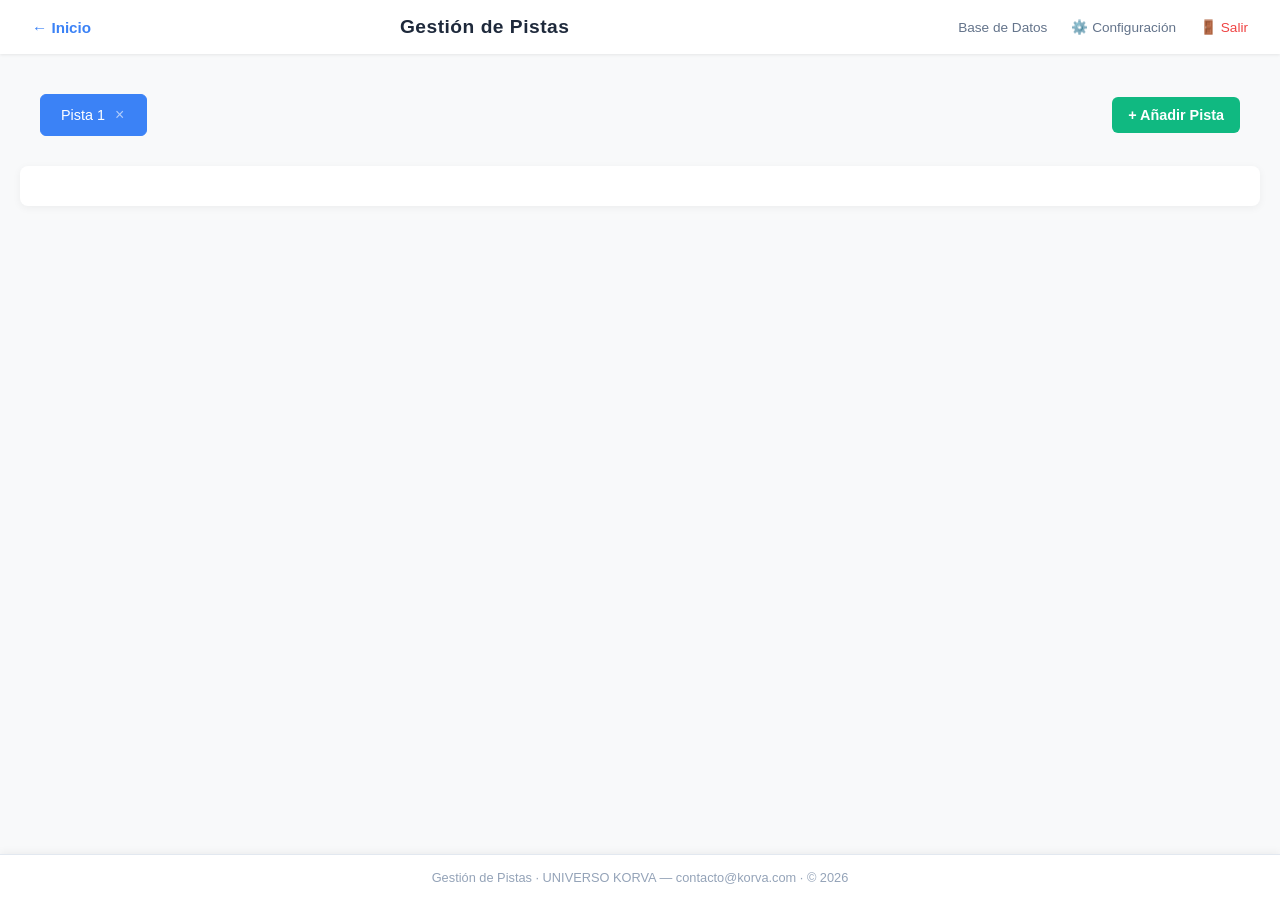
==== commit 15ade11d: "Sistema de horarios dinámico con footer fijo" ====
--- a/pistas.html
+++ b/pistas.html
@@ -16,7 +16,7 @@
         </div>
         <div class="nav-right">
             <a href="#" class="nav-link">Base de Datos</a>
-            <a href="#" class="nav-link">️ Configuración</a>
+            <a href="#" class="nav-link">⚙️ Configuración</a>
             <a href="#" class="nav-link logout">🚪 Salir</a>
         </div>
     </nav>
@@ -107,7 +107,7 @@
         </div>
     </div>
 
-    <!-- FOOTER COMÚN -->
+    <!-- FOOTER FIJO -->
     <footer>
         <p>Gestión de Pistas · UNIVERSO KORVA — contacto@korva.com · © 2026</p>
     </footer>
--- a/style.css
+++ b/style.css
@@ -29,7 +29,7 @@
 .nav-left {
     display: flex;
     align-items: center;
-    flex-grow: 1; /* Ocupa el espacio para poder centrar */
+    flex-grow: 1;
 }
 
 .nav-home-link {
@@ -43,11 +43,11 @@
 .nav-title {
     font-weight: 700;
     color: #1e293b;
-    font-size: 1.2rem; /* Más grande como pediste */
+    font-size: 1.2rem;
     letter-spacing: 0.5px;
-    flex-grow: 1; /* Empuja el contenido hacia el centro */
+    flex-grow: 1;
     text-align: center;
-    margin-right: 100px; /* Compensa visualmente si es necesario */
+    margin-right: 100px;
 }
 
 .nav-right {
@@ -79,7 +79,7 @@
 /* CONTENIDO PRINCIPAL */
 .main-content {
     flex: 1;
-    padding: 40px 20px;
+    padding: 40px 20px 100px; /* 100px abajo para el footer fijo */
     max-width: 1400px;
     margin: 0 auto;
     width: 100%;
@@ -174,27 +174,30 @@
 .day-column {
     display: flex;
     flex-direction: column;
-    position: relative;
-    background: #f8fafc; /* Fondo suave para toda la columna */
+    background: white;
+    border: 1px solid #e2e8f0;
     border-radius: 8px;
-    padding: 10px;
-    border: 1px solid #f1f5f9;
+    overflow: hidden;
 }
 
 .day-header {
     text-align: center;
-    padding: 8px;
-    border-radius: 6px;
+    padding: 12px;
+    background: #f1f5f9;
     font-weight: 600;
     color: #475569;
     font-size: 0.9rem;
-    margin-bottom: 10px; /* Espacio controlado */
+    height: 60px; /* Altura fija del header */
+    display: flex;
+    flex-direction: column;
+    align-items: center;
+    justify-content: center;
+    flex-shrink: 0;
 }
 
 .day-header.today {
     background: #3b82f6;
     color: white;
-    margin-bottom: 10px;
 }
 
 .day-header .date {
@@ -206,13 +209,17 @@
 }
 
 .time-slots {
+    flex: 1;
     display: flex;
     flex-direction: column;
-    gap: 6px;
+    position: relative;
+    min-height: 500px; /* Altura mínima para que se vea bien */
 }
 
 .time-slot {
-    padding: 6px 4px;
+    position: absolute;
+    left: 8px;
+    right: 8px;
     background: #ffffff;
     border: 1px solid #e2e8f0;
     border-radius: 4px;
@@ -224,12 +231,14 @@
     align-items: center;
     justify-content: center;
     gap: 2px;
-    min-height: 55px;
+    padding: 4px;
 }
 
 .time-slot:hover {
     background: #f0f9ff;
     border-color: #3b82f6;
+    transform: translateY(-1px);
+    box-shadow: 0 2px 8px rgba(59, 130, 246, 0.15);
 }
 
 .time-slot.occupied {
@@ -238,21 +247,27 @@
     border-left: 3px solid #3b82f6;
 }
 
+.time-slot.free {
+    background: #f8fafc;
+    border-color: #f1f5f9;
+    border-style: dashed;
+}
+
 .time-slot .slot-time {
     font-weight: 600;
     color: #1e293b;
-    font-size: 0.75rem; /* Un punto más pequeño */
+    font-size: 0.75rem;
 }
 
 .time-slot .slot-type {
     font-size: 0.65rem;
     color: #3b82f6;
     font-weight: 600;
-    text-transform: lowercase; /* Forzar minúsculas */
+    text-transform: lowercase;
 }
 
 .time-slot .slot-desc {
-    font-size: 0.75rem; /* 1px más grande que antes (0.65 -> 0.75) */
+    font-size: 0.75rem;
     color: #64748b;
     line-height: 1.2;
 }
@@ -262,6 +277,22 @@
     border-color: #cbd5e1;
     cursor: not-allowed;
     opacity: 0.6;
+}
+
+/* FOOTER FIJO */
+footer {
+    position: fixed;
+    bottom: 0;
+    left: 0;
+    right: 0;
+    background: white;
+    border-top: 1px solid #e2e8f0;
+    padding: 15px;
+    text-align: center;
+    font-size: 0.8rem;
+    color: #94a3b8;
+    z-index: 50;
+    box-shadow: 0 -2px 8px rgba(0,0,0,0.05);
 }
 
 /* MODALES */
@@ -297,6 +328,10 @@
     transition: transform 0.3s;
 }
 
+.modal-large {
+    max-width: 600px;
+}
+
 .modal-overlay.active .modal {
     transform: scale(1);
 }
@@ -340,7 +375,6 @@
     margin-bottom: 16px;
 }
 
-/* Mensaje de error elegante */
 .error-message {
     color: #ef4444;
     font-size: 0.85rem;
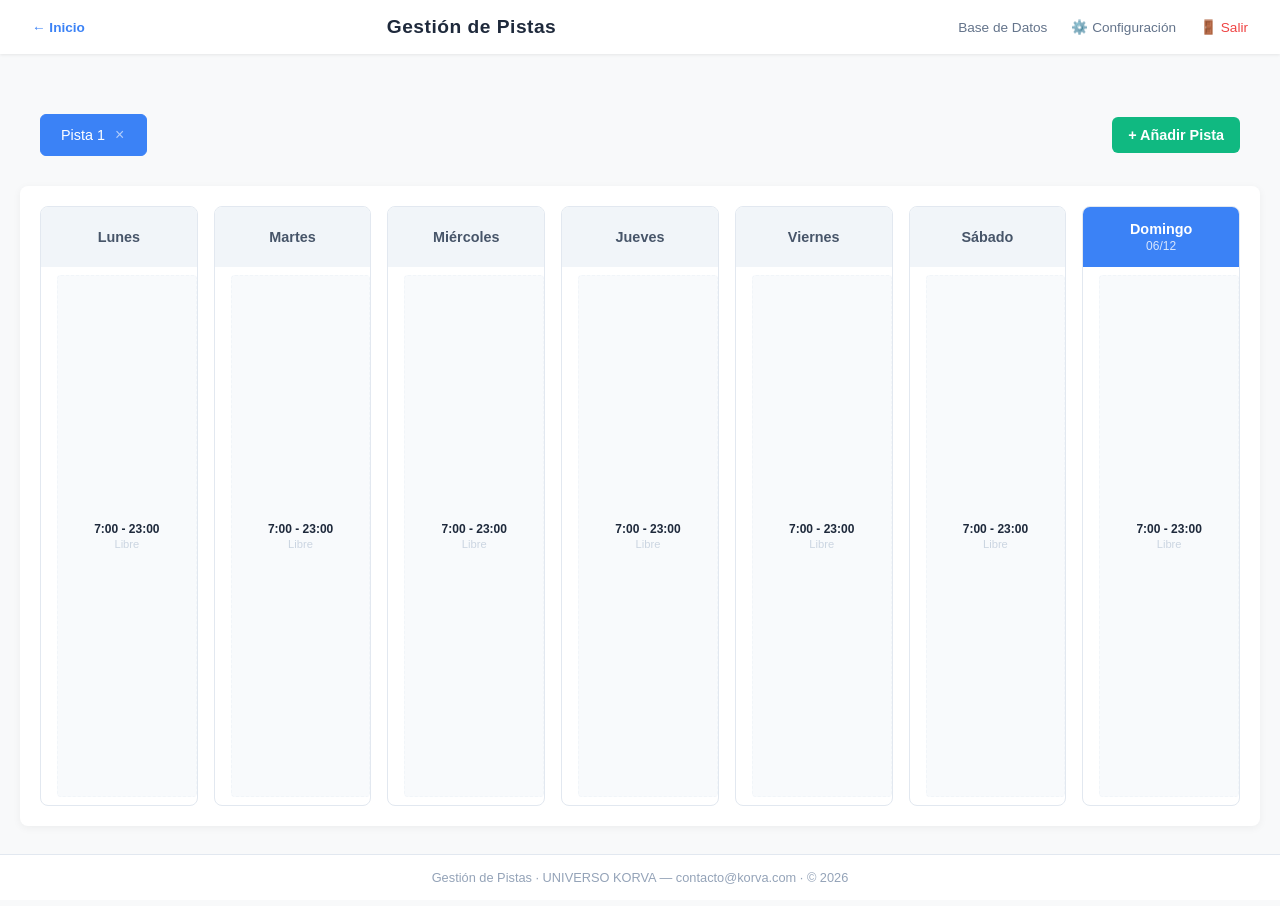
==== commit fe53b8bc: "Corrección total: index, días vacíos y bloques sin solapamiento" ====
--- a/pistas.html
+++ b/pistas.html
@@ -11,7 +11,7 @@
     <!-- NAVBAR COMÚN -->
     <nav class="navbar">
         <div class="nav-left">
-            <a href="index.html" class="nav-home-link">← Inicio</a>
+            <a href="index.html" class="nav-link home">← Inicio</a>
             <span class="nav-title">Gestión de Pistas</span>
         </div>
         <div class="nav-right">
--- a/style.css
+++ b/style.css
@@ -32,12 +32,21 @@
     flex-grow: 1;
 }
 
-.nav-home-link {
+.nav-link {
     text-decoration: none;
+    color: #64748b;
+    font-size: 0.85rem;
+    font-weight: 500;
+    transition: color 0.2s;
+}
+
+.nav-link:hover {
+    color: #0f172a;
+}
+
+.nav-link.home {
     color: #3b82f6;
     font-weight: 600;
-    font-size: 0.95rem;
-    margin-right: 20px;
 }
 
 .nav-title {
@@ -56,18 +65,6 @@
     align-items: center;
 }
 
-.nav-link {
-    text-decoration: none;
-    color: #64748b;
-    font-size: 0.85rem;
-    font-weight: 500;
-    transition: color 0.2s;
-}
-
-.nav-link:hover {
-    color: #0f172a;
-}
-
 .nav-link.logout {
     color: #ef4444;
 }
@@ -79,204 +76,111 @@
 /* CONTENIDO PRINCIPAL */
 .main-content {
     flex: 1;
-    padding: 40px 20px 100px; /* 100px abajo para el footer fijo */
+    padding: 60px 20px 100px;
     max-width: 1400px;
     margin: 0 auto;
     width: 100%;
 }
 
-/* TABS */
-.tabs-container {
-    display: flex;
-    align-items: center;
-    gap: 12px;
-    margin-bottom: 30px;
-    padding: 0 20px;
-    overflow-x: auto;
-}
-
-.tabs-list {
-    display: flex;
-    gap: 8px;
-    flex: 1;
-}
-
-.tab {
-    padding: 10px 20px;
+.brand-section {
+    text-align: center;
+    margin-bottom: 60px;
+}
+
+.brand-section h1 {
+    font-size: 2.5rem;
+    font-weight: 300;
+    color: #1e293b;
+    letter-spacing: 2px;
+    text-transform: uppercase;
+}
+
+.brand-section .subtitle {
+    color: #94a3b8;
+    font-size: 0.95rem;
+    margin-top: 8px;
+    font-weight: 300;
+}
+
+/* TARJETAS */
+.cards-container {
+    display: flex;
+    gap: 24px;
+    justify-content: center;
+    flex-wrap: wrap;
+    max-width: 1200px;
+    margin: 0 auto;
+}
+
+.card {
     background: white;
     border: 1px solid #e2e8f0;
-    border-radius: 6px;
+    border-radius: 4px;
+    padding: 40px 30px;
+    width: 200px;
+    text-align: center;
     cursor: pointer;
-    font-weight: 500;
-    transition: all 0.2s;
-    display: flex;
-    align-items: center;
-    gap: 8px;
-    white-space: nowrap;
-    font-size: 0.9rem;
-}
-
-.tab:hover {
-    background: #f1f5f9;
-}
-
-.tab.active {
-    background: #3b82f6;
+    transition: all 0.3s ease;
+    display: flex;
+    flex-direction: column;
+    align-items: center;
+    text-decoration: none;
+    color: inherit;
+}
+
+.card:hover {
+    transform: translateY(-4px);
+    box-shadow: 0 8px 24px rgba(0,0,0,0.08);
+    border-color: #cbd5e1;
+}
+
+.card h3 {
+    font-size: 1rem;
+    font-weight: 600;
+    color: #1e293b;
+    letter-spacing: 1.5px;
+    text-transform: uppercase;
+    margin-bottom: 12px;
+}
+
+.card-line {
+    width: 40px;
+    height: 1px;
+    background-color: #cbd5e1;
+    margin-bottom: 16px;
+}
+
+.card.premium .card-line.premium-line {
+    background-color: #d97706;
+    width: 50px;
+    height: 2px;
+}
+
+.badge {
+    background: #d97706;
     color: white;
-    border-color: #3b82f6;
-}
-
-.tab-delete {
-    opacity: 0.6;
-    cursor: pointer;
-    font-size: 1rem;
-    line-height: 1;
-    padding: 2px;
+    font-size: 0.65rem;
+    padding: 3px 8px;
     border-radius: 3px;
-    transition: all 0.2s;
-}
-
-.tab-delete:hover {
-    opacity: 1;
-    background: rgba(255, 255, 255, 0.3);
-}
-
-.btn-add-court {
-    padding: 10px 16px;
-    background: #10b981;
-    color: white;
-    border: none;
-    border-radius: 6px;
-    font-weight: 600;
-    cursor: pointer;
-    transition: all 0.2s;
-    font-size: 0.9rem;
-}
-
-.btn-add-court:hover {
-    background: #059669;
-}
-
-/* CALENDARIO */
-.weekly-schedule {
-    background: white;
-    border-radius: 8px;
-    padding: 20px;
-    box-shadow: 0 2px 8px rgba(0,0,0,0.05);
-}
-
-.week-grid {
-    display: grid;
-    grid-template-columns: repeat(7, 1fr);
-    gap: 16px;
-}
-
-.day-column {
-    display: flex;
-    flex-direction: column;
-    background: white;
-    border: 1px solid #e2e8f0;
-    border-radius: 8px;
-    overflow: hidden;
-}
-
-.day-header {
-    text-align: center;
-    padding: 12px;
-    background: #f1f5f9;
-    font-weight: 600;
-    color: #475569;
-    font-size: 0.9rem;
-    height: 60px; /* Altura fija del header */
-    display: flex;
-    flex-direction: column;
-    align-items: center;
-    justify-content: center;
-    flex-shrink: 0;
-}
-
-.day-header.today {
-    background: #3b82f6;
-    color: white;
-}
-
-.day-header .date {
-    display: block;
-    font-size: 0.75rem;
-    opacity: 0.8;
-    margin-top: 2px;
-    font-weight: 400;
-}
-
-.time-slots {
-    flex: 1;
-    display: flex;
-    flex-direction: column;
-    position: relative;
-    min-height: 500px; /* Altura mínima para que se vea bien */
-}
-
-.time-slot {
-    position: absolute;
-    left: 8px;
-    right: 8px;
-    background: #ffffff;
-    border: 1px solid #e2e8f0;
-    border-radius: 4px;
-    cursor: pointer;
-    transition: all 0.2s;
-    text-align: center;
-    display: flex;
-    flex-direction: column;
-    align-items: center;
-    justify-content: center;
-    gap: 2px;
-    padding: 4px;
-}
-
-.time-slot:hover {
-    background: #f0f9ff;
-    border-color: #3b82f6;
-    transform: translateY(-1px);
-    box-shadow: 0 2px 8px rgba(59, 130, 246, 0.15);
-}
-
-.time-slot.occupied {
-    background: #eff6ff;
-    border-color: #3b82f6;
-    border-left: 3px solid #3b82f6;
-}
-
-.time-slot.free {
-    background: #f8fafc;
-    border-color: #f1f5f9;
-    border-style: dashed;
-}
-
-.time-slot .slot-time {
-    font-weight: 600;
-    color: #1e293b;
-    font-size: 0.75rem;
-}
-
-.time-slot .slot-type {
-    font-size: 0.65rem;
-    color: #3b82f6;
-    font-weight: 600;
-    text-transform: lowercase;
-}
-
-.time-slot .slot-desc {
-    font-size: 0.75rem;
-    color: #64748b;
-    line-height: 1.2;
-}
-
-.time-slot.blocked {
-    background: #f1f5f9;
-    border-color: #cbd5e1;
-    cursor: not-allowed;
-    opacity: 0.6;
+    letter-spacing: 0.5px;
+    margin-bottom: 12px;
+    font-weight: 600;
+}
+
+.card-desc {
+    font-size: 0.8rem;
+    color: #94a3b8;
+    font-weight: 300;
+    line-height: 1.4;
+}
+
+.card.premium {
+    border: 1px solid #fcd34d;
+    background: #fffbeb;
+}
+
+.card.premium h3 {
+    color: #92400e;
 }
 
 /* FOOTER FIJO */
@@ -292,7 +196,203 @@
     font-size: 0.8rem;
     color: #94a3b8;
     z-index: 50;
-    box-shadow: 0 -2px 8px rgba(0,0,0,0.05);
+}
+
+/* ==================== */
+/* PÁGINA DE PISTAS     */
+/* ==================== */
+
+.pistas-page {
+    padding-bottom: 80px;
+}
+
+/* TABS */
+.tabs-container {
+    display: flex;
+    align-items: center;
+    gap: 12px;
+    margin-bottom: 30px;
+    padding: 0 20px;
+    overflow-x: auto;
+}
+
+.tabs-list {
+    display: flex;
+    gap: 8px;
+    flex: 1;
+}
+
+.tab {
+    padding: 10px 20px;
+    background: white;
+    border: 1px solid #e2e8f0;
+    border-radius: 6px;
+    cursor: pointer;
+    font-weight: 500;
+    transition: all 0.2s;
+    display: flex;
+    align-items: center;
+    gap: 8px;
+    white-space: nowrap;
+    font-size: 0.9rem;
+}
+
+.tab:hover {
+    background: #f1f5f9;
+}
+
+.tab.active {
+    background: #3b82f6;
+    color: white;
+    border-color: #3b82f6;
+}
+
+.tab-delete {
+    opacity: 0.6;
+    cursor: pointer;
+    font-size: 1rem;
+    line-height: 1;
+    padding: 2px;
+    border-radius: 3px;
+    transition: all 0.2s;
+}
+
+.tab-delete:hover {
+    opacity: 1;
+    background: rgba(255, 255, 255, 0.3);
+}
+
+.btn-add-court {
+    padding: 10px 16px;
+    background: #10b981;
+    color: white;
+    border: none;
+    border-radius: 6px;
+    font-weight: 600;
+    cursor: pointer;
+    transition: all 0.2s;
+    font-size: 0.9rem;
+}
+
+.btn-add-court:hover {
+    background: #059669;
+}
+
+/* CALENDARIO */
+.weekly-schedule {
+    background: white;
+    border-radius: 8px;
+    padding: 20px;
+    box-shadow: 0 2px 8px rgba(0,0,0,0.05);
+}
+
+.week-grid {
+    display: grid;
+    grid-template-columns: repeat(7, 1fr);
+    gap: 16px;
+}
+
+.day-column {
+    display: flex;
+    flex-direction: column;
+    background: white;
+    border: 1px solid #e2e8f0;
+    border-radius: 8px;
+    overflow: hidden;
+    min-height: 600px;
+}
+
+.day-header {
+    text-align: center;
+    padding: 12px;
+    background: #f1f5f9;
+    font-weight: 600;
+    color: #475569;
+    font-size: 0.9rem;
+    height: 60px;
+    display: flex;
+    flex-direction: column;
+    align-items: center;
+    justify-content: center;
+    flex-shrink: 0;
+}
+
+.day-header.today {
+    background: #3b82f6;
+    color: white;
+}
+
+.day-header .date {
+    display: block;
+    font-size: 0.75rem;
+    opacity: 0.8;
+    margin-top: 2px;
+    font-weight: 400;
+}
+
+.time-slots {
+    flex: 1;
+    display: flex;
+    flex-direction: column;
+    position: relative;
+    padding: 8px;
+}
+
+.time-slot {
+    position: absolute;
+    left: 8px;
+    right: 8px;
+    background: #ffffff;
+    border: 1px solid #e2e8f0;
+    border-radius: 4px;
+    cursor: pointer;
+    transition: all 0.2s;
+    text-align: center;
+    display: flex;
+    flex-direction: column;
+    align-items: center;
+    justify-content: center;
+    gap: 2px;
+    padding: 4px;
+    overflow: hidden;
+}
+
+.time-slot:hover {
+    background: #f0f9ff;
+    border-color: #3b82f6;
+    transform: translateY(-1px);
+    box-shadow: 0 2px 8px rgba(59, 130, 246, 0.15);
+}
+
+.time-slot.occupied {
+    background: #eff6ff;
+    border-color: #3b82f6;
+    border-left: 3px solid #3b82f6;
+}
+
+.time-slot.free {
+    background: #f8fafc;
+    border-color: #f1f5f9;
+    border-style: dashed;
+}
+
+.time-slot .slot-time {
+    font-weight: 600;
+    color: #1e293b;
+    font-size: 0.75rem;
+}
+
+.time-slot .slot-type {
+    font-size: 0.65rem;
+    color: #3b82f6;
+    font-weight: 600;
+    text-transform: lowercase;
+}
+
+.time-slot .slot-desc {
+    font-size: 0.75rem;
+    color: #64748b;
+    line-height: 1.2;
 }
 
 /* MODALES */
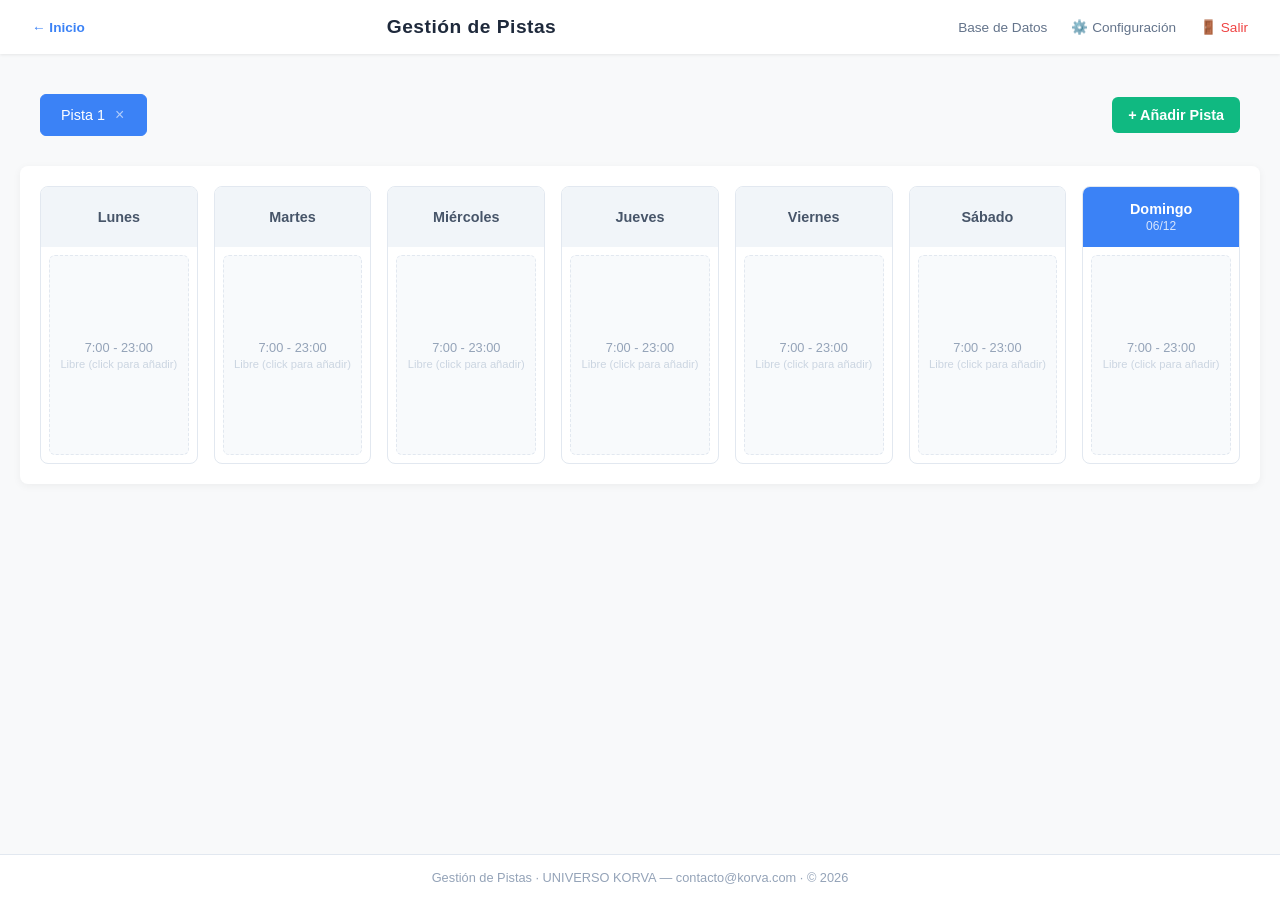
==== commit e4363412: "Sistema cronológico limpio con pastillas individuales apiladas" ====
--- a/pistas.html
+++ b/pistas.html
@@ -8,7 +8,6 @@
 </head>
 <body>
 
-    <!-- NAVBAR COMÚN -->
     <nav class="navbar">
         <div class="nav-left">
             <a href="index.html" class="nav-link home">← Inicio</a>
@@ -21,18 +20,13 @@
         </div>
     </nav>
 
-    <!-- CONTENIDO DE PISTAS -->
     <main class="main-content pistas-page">
-        
-        <!-- TABS DE PISTAS -->
         <div class="tabs-container">
             <div class="tabs-list" id="tabsList"></div>
             <button class="btn-add-court" onclick="openAddCourtModal()">+ Añadir Pista</button>
         </div>
 
-        <!-- CALENDARIO SEMANAL -->
         <div class="weekly-schedule" id="weeklySchedule"></div>
-
     </main>
 
     <!-- MODAL AÑADIR PISTA -->
@@ -107,7 +101,6 @@
         </div>
     </div>
 
-    <!-- FOOTER FIJO -->
     <footer>
         <p>Gestión de Pistas · UNIVERSO KORVA — contacto@korva.com · © 2026</p>
     </footer>
--- a/style.css
+++ b/style.css
@@ -76,111 +76,233 @@
 /* CONTENIDO PRINCIPAL */
 .main-content {
     flex: 1;
-    padding: 60px 20px 100px;
+    padding: 40px 20px 100px;
     max-width: 1400px;
     margin: 0 auto;
     width: 100%;
 }
 
-.brand-section {
-    text-align: center;
-    margin-bottom: 60px;
-}
-
-.brand-section h1 {
-    font-size: 2.5rem;
-    font-weight: 300;
-    color: #1e293b;
-    letter-spacing: 2px;
-    text-transform: uppercase;
-}
-
-.brand-section .subtitle {
-    color: #94a3b8;
-    font-size: 0.95rem;
-    margin-top: 8px;
-    font-weight: 300;
-}
-
-/* TARJETAS */
-.cards-container {
-    display: flex;
-    gap: 24px;
-    justify-content: center;
-    flex-wrap: wrap;
-    max-width: 1200px;
-    margin: 0 auto;
-}
-
-.card {
+.pistas-page {
+    padding-bottom: 80px;
+}
+
+/* TABS */
+.tabs-container {
+    display: flex;
+    align-items: center;
+    gap: 12px;
+    margin-bottom: 30px;
+    padding: 0 20px;
+    overflow-x: auto;
+}
+
+.tabs-list {
+    display: flex;
+    gap: 8px;
+    flex: 1;
+}
+
+.tab {
+    padding: 10px 20px;
     background: white;
     border: 1px solid #e2e8f0;
-    border-radius: 4px;
-    padding: 40px 30px;
-    width: 200px;
+    border-radius: 6px;
+    cursor: pointer;
+    font-weight: 500;
+    transition: all 0.2s;
+    display: flex;
+    align-items: center;
+    gap: 8px;
+    white-space: nowrap;
+    font-size: 0.9rem;
+}
+
+.tab:hover {
+    background: #f1f5f9;
+}
+
+.tab.active {
+    background: #3b82f6;
+    color: white;
+    border-color: #3b82f6;
+}
+
+.tab-delete {
+    opacity: 0.6;
+    cursor: pointer;
+    font-size: 1rem;
+    line-height: 1;
+    padding: 2px;
+    border-radius: 3px;
+    transition: all 0.2s;
+}
+
+.tab-delete:hover {
+    opacity: 1;
+    background: rgba(255, 255, 255, 0.3);
+}
+
+.btn-add-court {
+    padding: 10px 16px;
+    background: #10b981;
+    color: white;
+    border: none;
+    border-radius: 6px;
+    font-weight: 600;
+    cursor: pointer;
+    transition: all 0.2s;
+    font-size: 0.9rem;
+}
+
+.btn-add-court:hover {
+    background: #059669;
+}
+
+/* CALENDARIO - LISTA CRONOLÓGICA LIMPIA */
+.weekly-schedule {
+    background: white;
+    border-radius: 8px;
+    padding: 20px;
+    box-shadow: 0 2px 8px rgba(0,0,0,0.05);
+}
+
+.week-grid {
+    display: grid;
+    grid-template-columns: repeat(7, 1fr);
+    gap: 16px;
+}
+
+.day-column {
+    display: flex;
+    flex-direction: column;
+    background: white;
+    border: 1px solid #e2e8f0;
+    border-radius: 8px;
+    overflow: hidden;
+    max-height: 85vh; /* Máximo altura para scroll */
+}
+
+.day-header {
     text-align: center;
+    padding: 12px;
+    background: #f1f5f9;
+    font-weight: 600;
+    color: #475569;
+    font-size: 0.9rem;
+    height: 60px;
+    display: flex;
+    flex-direction: column;
+    align-items: center;
+    justify-content: center;
+    flex-shrink: 0;
+}
+
+.day-header.today {
+    background: #3b82f6;
+    color: white;
+}
+
+.day-header .date {
+    display: block;
+    font-size: 0.75rem;
+    opacity: 0.8;
+    margin-top: 2px;
+    font-weight: 400;
+}
+
+.time-slots {
+    flex: 1;
+    display: flex;
+    flex-direction: column;
+    gap: 4px; /* Espacio entre pastillas */
+    padding: 8px;
+    overflow-y: auto; /* Scroll si hay muchos */
+}
+
+/* PASTILLAS INDIVIDUALES */
+.time-slot {
+    width: 100%;
+    background: #ffffff;
+    border: 1px solid #e2e8f0;
+    border-radius: 6px;
     cursor: pointer;
-    transition: all 0.3s ease;
+    transition: all 0.2s;
     display: flex;
     flex-direction: column;
     align-items: center;
-    text-decoration: none;
-    color: inherit;
-}
-
-.card:hover {
-    transform: translateY(-4px);
-    box-shadow: 0 8px 24px rgba(0,0,0,0.08);
-    border-color: #cbd5e1;
-}
-
-.card h3 {
-    font-size: 1rem;
-    font-weight: 600;
+    justify-content: center;
+    gap: 2px;
+    padding: 6px 4px;
+    /* La altura se define en JS inline */
+    position: relative;
+}
+
+.time-slot:hover {
+    background: #f0f9ff;
+    border-color: #3b82f6;
+    transform: translateY(-1px);
+    box-shadow: 0 2px 8px rgba(59, 130, 246, 0.15);
+    z-index: 2;
+}
+
+/* Estado Ocupado */
+.time-slot.occupied {
+    background: #eff6ff;
+    border-color: #3b82f6;
+    border-left: 4px solid #3b82f6;
+}
+
+.time-slot.occupied .slot-time {
+    font-weight: 700;
     color: #1e293b;
-    letter-spacing: 1.5px;
-    text-transform: uppercase;
-    margin-bottom: 12px;
-}
-
-.card-line {
-    width: 40px;
-    height: 1px;
-    background-color: #cbd5e1;
-    margin-bottom: 16px;
-}
-
-.card.premium .card-line.premium-line {
-    background-color: #d97706;
-    width: 50px;
-    height: 2px;
-}
-
-.badge {
-    background: #d97706;
-    color: white;
-    font-size: 0.65rem;
-    padding: 3px 8px;
-    border-radius: 3px;
-    letter-spacing: 0.5px;
-    margin-bottom: 12px;
-    font-weight: 600;
-}
-
-.card-desc {
+}
+
+.time-slot.occupied .slot-type {
+    color: #3b82f6;
+    font-weight: 600;
+}
+
+/* Estado Libre */
+.time-slot.free {
+    background: #f8fafc;
+    border-color: #e2e8f0;
+    border-style: dashed;
+}
+
+.time-slot.free .slot-time {
+    color: #94a3b8;
+    font-weight: 400;
+}
+
+.time-slot.free .slot-label {
+    color: #cbd5e1;
+    font-size: 0.7rem;
+}
+
+/* Textos dentro de la pastilla */
+.time-slot .slot-time {
     font-size: 0.8rem;
-    color: #94a3b8;
-    font-weight: 300;
-    line-height: 1.4;
-}
-
-.card.premium {
-    border: 1px solid #fcd34d;
-    background: #fffbeb;
-}
-
-.card.premium h3 {
-    color: #92400e;
+    font-weight: 600;
+    color: #1e293b;
+    line-height: 1.2;
+}
+
+.time-slot .slot-type {
+    font-size: 0.7rem;
+    font-weight: 600;
+    text-transform: lowercase;
+    color: #3b82f6;
+}
+
+.time-slot .slot-desc {
+    font-size: 0.75rem;
+    color: #64748b;
+    line-height: 1.2;
+    text-align: center;
+    max-width: 100%;
+    overflow: hidden;
+    text-overflow: ellipsis;
+    white-space: nowrap;
 }
 
 /* FOOTER FIJO */
@@ -198,203 +320,6 @@
     z-index: 50;
 }
 
-/* ==================== */
-/* PÁGINA DE PISTAS     */
-/* ==================== */
-
-.pistas-page {
-    padding-bottom: 80px;
-}
-
-/* TABS */
-.tabs-container {
-    display: flex;
-    align-items: center;
-    gap: 12px;
-    margin-bottom: 30px;
-    padding: 0 20px;
-    overflow-x: auto;
-}
-
-.tabs-list {
-    display: flex;
-    gap: 8px;
-    flex: 1;
-}
-
-.tab {
-    padding: 10px 20px;
-    background: white;
-    border: 1px solid #e2e8f0;
-    border-radius: 6px;
-    cursor: pointer;
-    font-weight: 500;
-    transition: all 0.2s;
-    display: flex;
-    align-items: center;
-    gap: 8px;
-    white-space: nowrap;
-    font-size: 0.9rem;
-}
-
-.tab:hover {
-    background: #f1f5f9;
-}
-
-.tab.active {
-    background: #3b82f6;
-    color: white;
-    border-color: #3b82f6;
-}
-
-.tab-delete {
-    opacity: 0.6;
-    cursor: pointer;
-    font-size: 1rem;
-    line-height: 1;
-    padding: 2px;
-    border-radius: 3px;
-    transition: all 0.2s;
-}
-
-.tab-delete:hover {
-    opacity: 1;
-    background: rgba(255, 255, 255, 0.3);
-}
-
-.btn-add-court {
-    padding: 10px 16px;
-    background: #10b981;
-    color: white;
-    border: none;
-    border-radius: 6px;
-    font-weight: 600;
-    cursor: pointer;
-    transition: all 0.2s;
-    font-size: 0.9rem;
-}
-
-.btn-add-court:hover {
-    background: #059669;
-}
-
-/* CALENDARIO */
-.weekly-schedule {
-    background: white;
-    border-radius: 8px;
-    padding: 20px;
-    box-shadow: 0 2px 8px rgba(0,0,0,0.05);
-}
-
-.week-grid {
-    display: grid;
-    grid-template-columns: repeat(7, 1fr);
-    gap: 16px;
-}
-
-.day-column {
-    display: flex;
-    flex-direction: column;
-    background: white;
-    border: 1px solid #e2e8f0;
-    border-radius: 8px;
-    overflow: hidden;
-    min-height: 600px;
-}
-
-.day-header {
-    text-align: center;
-    padding: 12px;
-    background: #f1f5f9;
-    font-weight: 600;
-    color: #475569;
-    font-size: 0.9rem;
-    height: 60px;
-    display: flex;
-    flex-direction: column;
-    align-items: center;
-    justify-content: center;
-    flex-shrink: 0;
-}
-
-.day-header.today {
-    background: #3b82f6;
-    color: white;
-}
-
-.day-header .date {
-    display: block;
-    font-size: 0.75rem;
-    opacity: 0.8;
-    margin-top: 2px;
-    font-weight: 400;
-}
-
-.time-slots {
-    flex: 1;
-    display: flex;
-    flex-direction: column;
-    position: relative;
-    padding: 8px;
-}
-
-.time-slot {
-    position: absolute;
-    left: 8px;
-    right: 8px;
-    background: #ffffff;
-    border: 1px solid #e2e8f0;
-    border-radius: 4px;
-    cursor: pointer;
-    transition: all 0.2s;
-    text-align: center;
-    display: flex;
-    flex-direction: column;
-    align-items: center;
-    justify-content: center;
-    gap: 2px;
-    padding: 4px;
-    overflow: hidden;
-}
-
-.time-slot:hover {
-    background: #f0f9ff;
-    border-color: #3b82f6;
-    transform: translateY(-1px);
-    box-shadow: 0 2px 8px rgba(59, 130, 246, 0.15);
-}
-
-.time-slot.occupied {
-    background: #eff6ff;
-    border-color: #3b82f6;
-    border-left: 3px solid #3b82f6;
-}
-
-.time-slot.free {
-    background: #f8fafc;
-    border-color: #f1f5f9;
-    border-style: dashed;
-}
-
-.time-slot .slot-time {
-    font-weight: 600;
-    color: #1e293b;
-    font-size: 0.75rem;
-}
-
-.time-slot .slot-type {
-    font-size: 0.65rem;
-    color: #3b82f6;
-    font-weight: 600;
-    text-transform: lowercase;
-}
-
-.time-slot .slot-desc {
-    font-size: 0.75rem;
-    color: #64748b;
-    line-height: 1.2;
-}
-
 /* MODALES */
 .modal-overlay {
     position: fixed;
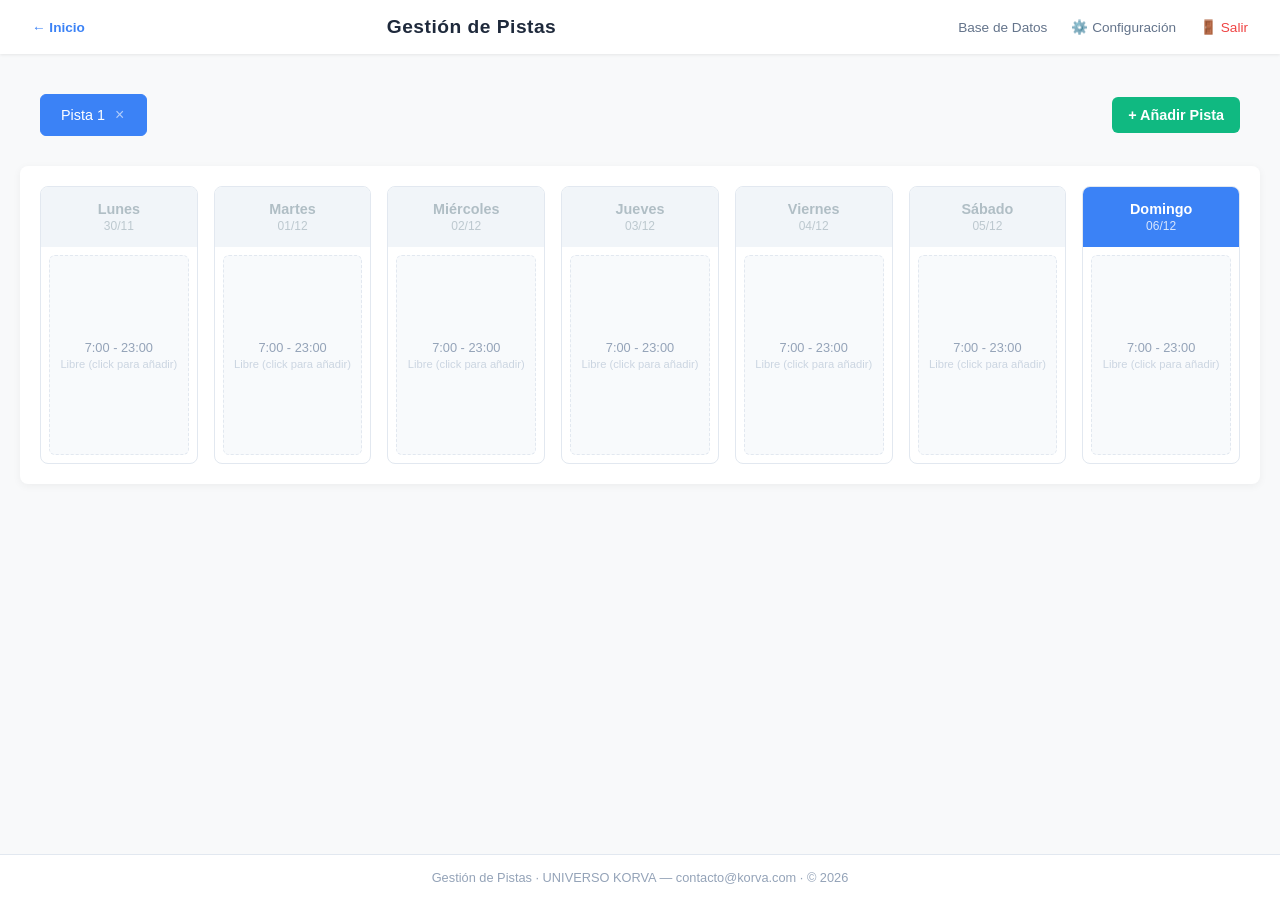
==== commit 0350bd34: "fix: fechas headers, bloqueo días pasados, modal limpiar" ====
--- a/pistas.html
+++ b/pistas.html
@@ -105,6 +105,34 @@
         <p>Gestión de Pistas · UNIVERSO KORVA — contacto@korva.com · © 2026</p>
     </footer>
 
+    <!-- MODAL DÍA PASADO -->
+    <div class="modal-overlay" id="pastDayModal">
+        <div class="modal">
+            <h2>Día no editable</h2>
+            <div class="modal-body">
+                <p>No se pueden editar días pasados.</p>
+            </div>
+            <div class="modal-actions">
+                <button class="btn btn-primary" onclick="closePastDayModal()">Entendido</button>
+            </div>
+        </div>
+    </div>
+
+    <!-- MODAL CONFIRMAR LIMPIAR -->
+    <div class="modal-overlay" id="clearConfirmModal">
+        <div class="modal">
+            <h2>Eliminar actividad</h2>
+            <div class="modal-body">
+                <p>¿Estás seguro de que quieres eliminar esta actividad?</p>
+                <p class="warning">Esta acción no se puede deshacer.</p>
+            </div>
+            <div class="modal-actions">
+                <button class="btn btn-secondary" onclick="closeClearConfirmModal()">Cancelar</button>
+                <button class="btn btn-danger" onclick="confirmClearSlot()">Eliminar</button>
+            </div>
+        </div>
+    </div>
+
     <script src="script.js"></script>
 </body>
 </html>
--- a/style.css
+++ b/style.css
@@ -448,6 +448,11 @@
     transform: translateY(-1px);
 }
 
+.day-header.past {
+    background: #f1f5f9;
+    color: #b0bec5;
+}
+
 /* Responsive */
 @media (max-width: 1024px) {
     .week-grid {
